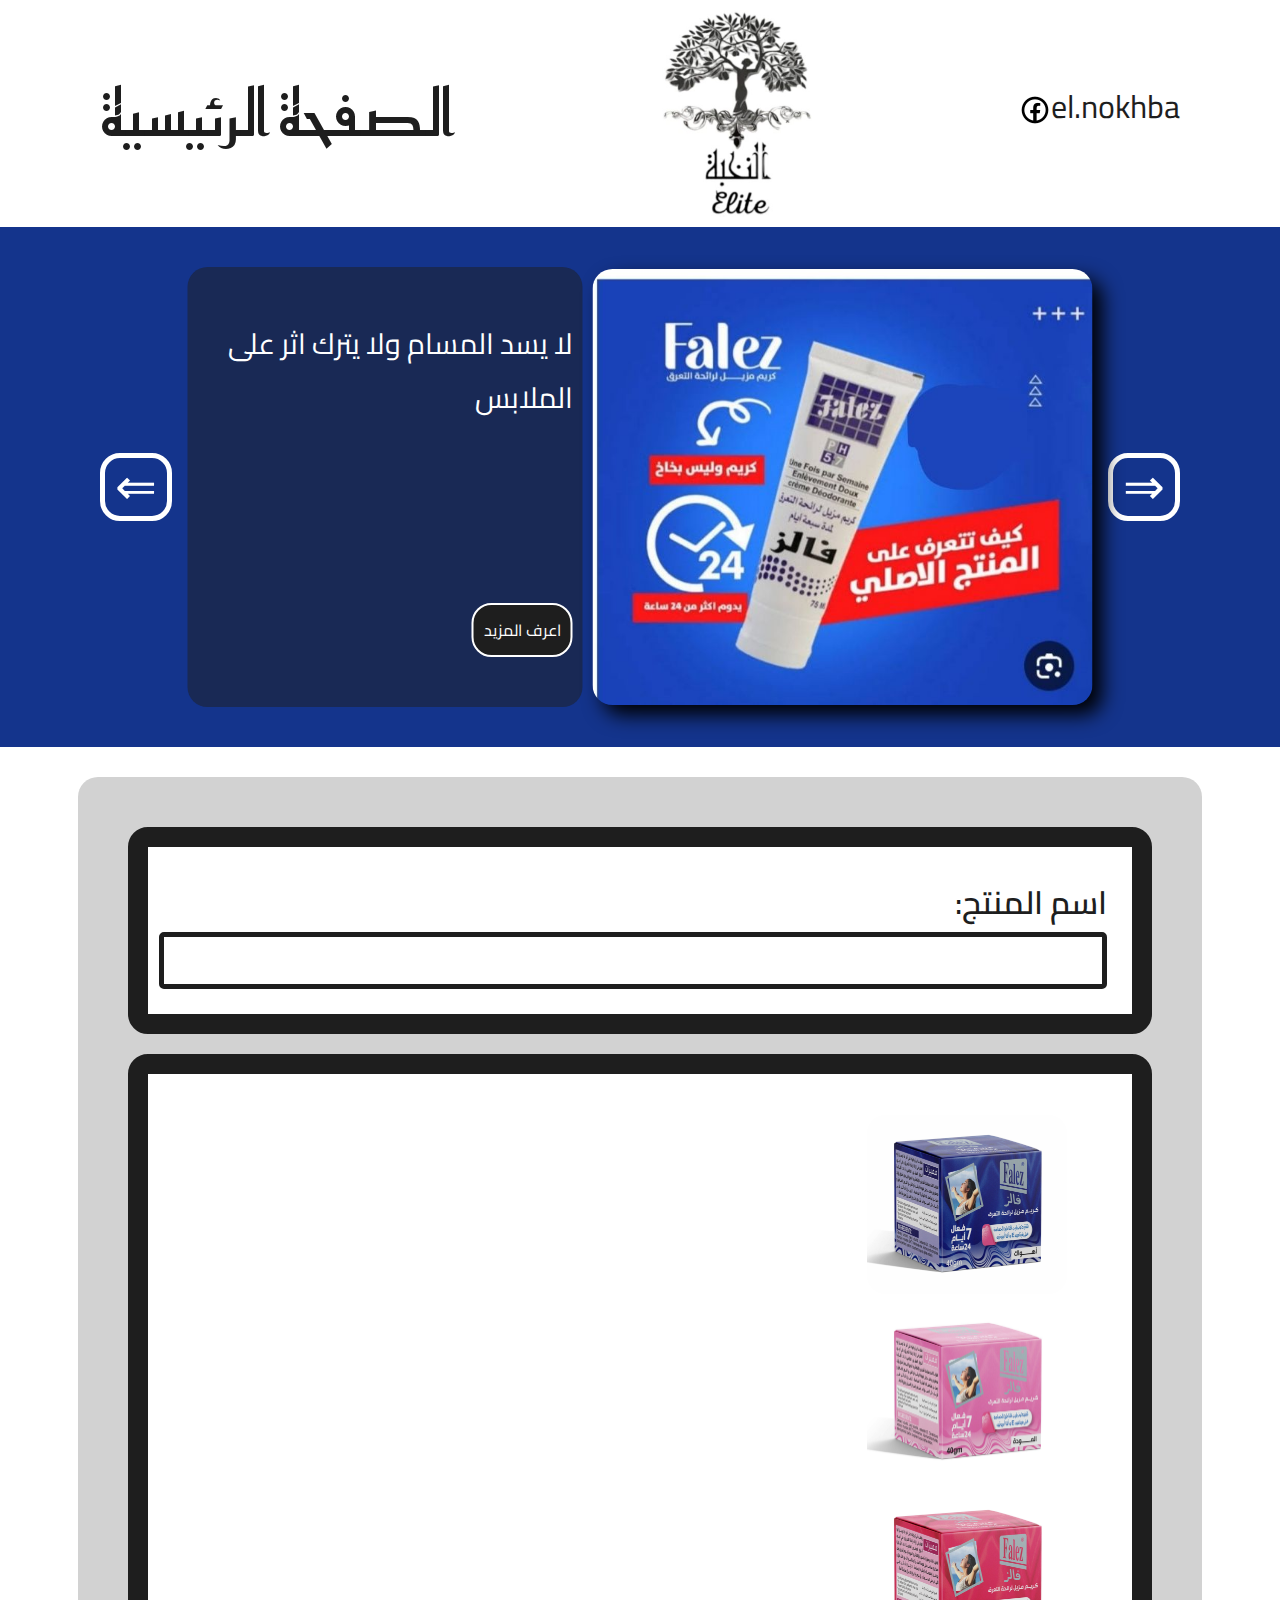
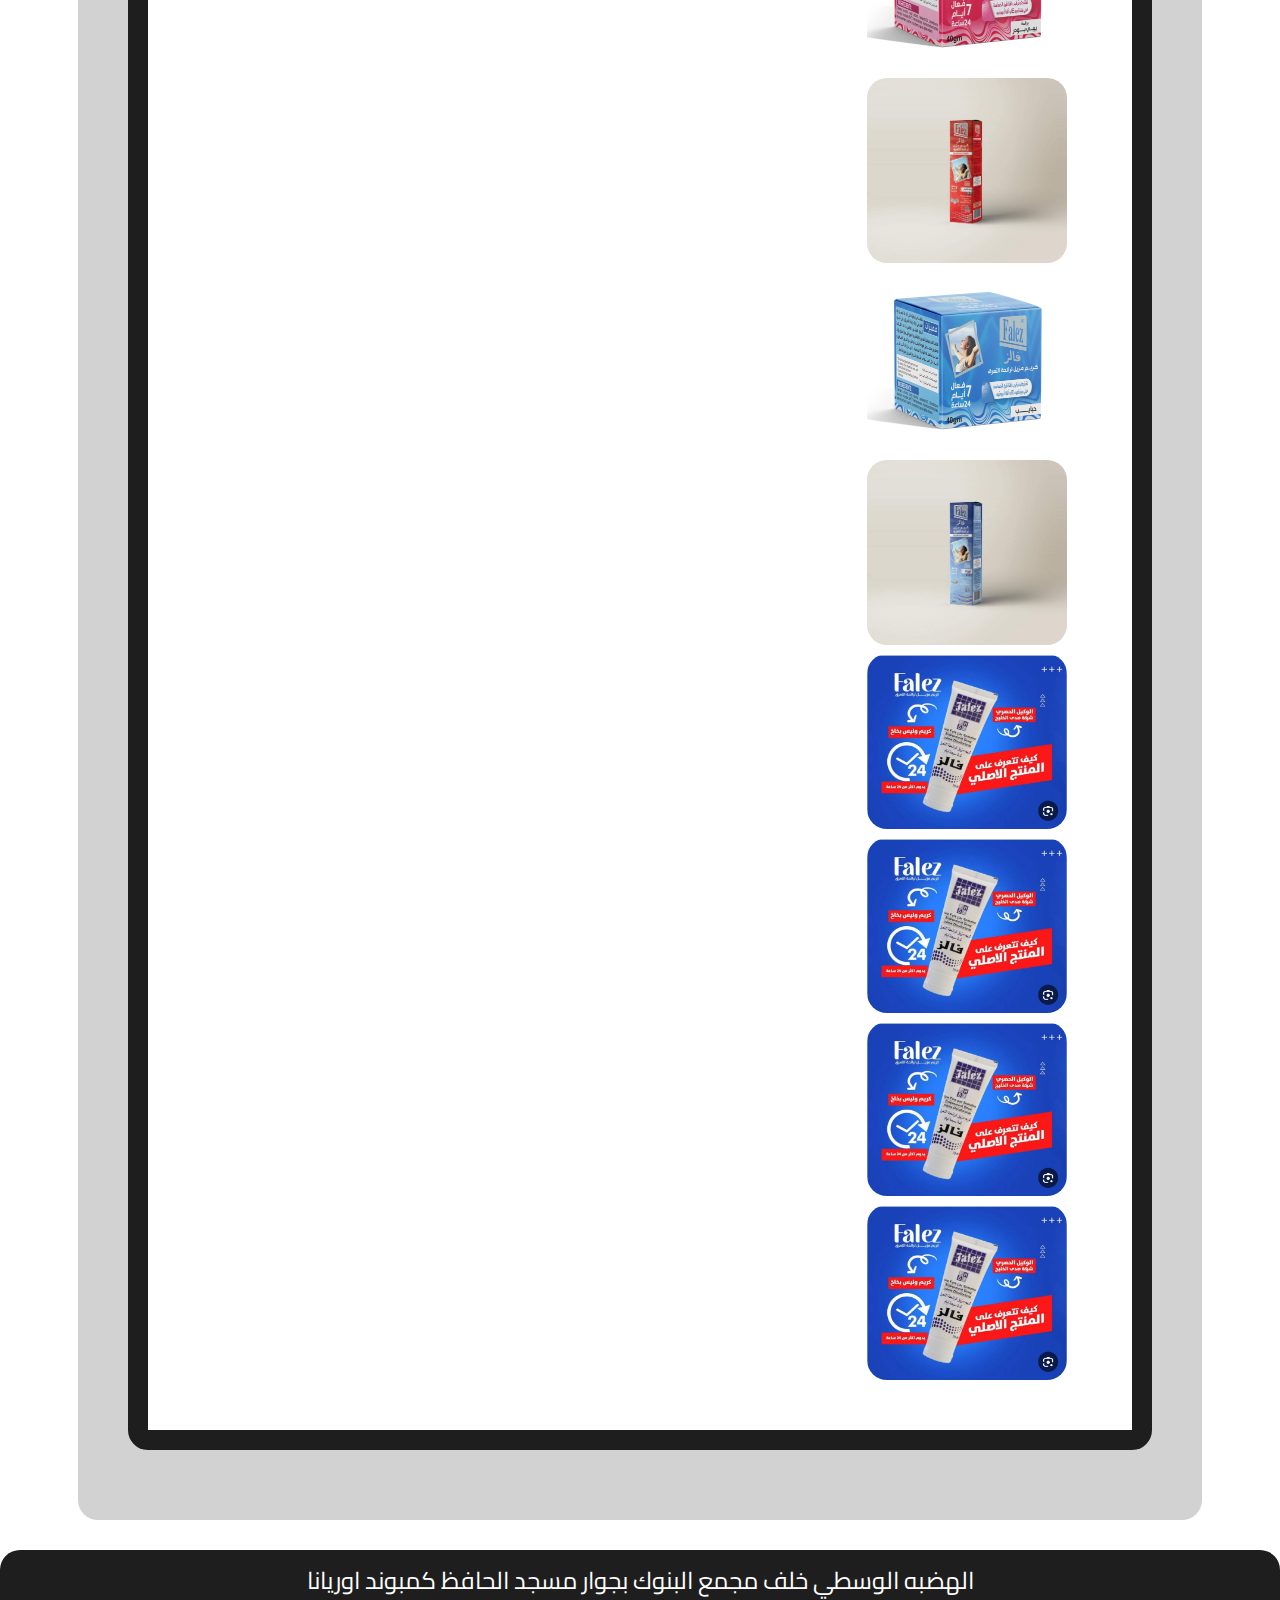
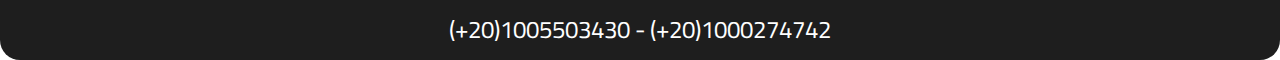
==== Al-nokhba/index.html @ 1390fabb "added nav bar" ====
<!DOCTYPE html>
<html lang="ar" dir="rtl">
<head>
    <script src="script.js" async></script>
    <meta charset="UTF-8">
    <meta name="viewport" content="width=device-width, initial-scale=1.0">
    <link rel="stylesheet" href="styles.css">
    <title>النخبة</title>
        <div class="title">
            <nav>
                <a href="https://www.facebook.com/ell.nokhba/" target="_blank"><div>el.nokhba</div><img src="icons8-facebook-32.png"></a>
                <a></a>
                <a></a>
            </nav>
            <img src="logohd.jpg" alt="logo" class="logo">
            <h1>الصفحة الرئيسية</h1>
        </div>
        <div class="carousel no-radius">
            <div class="overlay no-radius"></div>
            <button data-carousel-button="prev">⇒</button>
            <ul class="carousel-images">
                <li data-active data-color="#1941B0">
                    
                    <img src="images\ads\Untitled design.jpg" alt="كريم مزيل لرائحة العرق" >
                    <div class="img-text">
                        <p>لا يسد المسام ولا يترك اثر على الملابس</p>
                        <a href="#" target="">اعرف المزيد</a>
                    </div>
                </li>
                <li data-color="#B5342E"> 
                    
                    <img src="images/ads/bc5b07d6-b7c9-4664-be47-7928400546d2.jpg" alt="كريم مزيل لرائحة العرق">
                    <div class="img-text">
                        <p>متوفر بأربع ألوان من أجود العطور العالمية عالية الثبات تدوم أكثر من 48 ساعة</p>
                        <a href="#" target="">اعرف المزيد</a>
                    </div>
                </li>
                <li data-color="#28ACFF">
                    
                    <img src="images/ads/a730d360-d6d9-41cf-a212-95a55d7f2463.jpg" alt="كريم مزيل لرائحة العرق">
                    <div class="img-text">
                        <p>كريم مزيل لرائحة العرق أهواك من فالز</p>
                        <a href="#" target="">اعرف المزيد</a>
                    </div>
                </li>
                <li data-color="#516738">
                    
                    <img src="images/ads/0946790b-805a-4510-bd33-682b5359b609.jpg" alt="كريم مزيل لرائحة العرق">
                    <div class="img-text">
                        <p>يحتوي على فيتامين E ومادة Alpha arbutin لتفتيح المناطق الحساسة خالي من الألومنيوم</p>
                        <a href="#" target="">اعرف المزيد</a>
                    </div>
                </li>
                <li data-color="#BFC0C4">
                    
                    <img src="images/ads/90f2513d-b5b4-4e4b-99c9-ece9924fe2aa.jpg" alt="كريم مزيل لرائحة العرق">
                    <div class="img-text">
                        <p>مستخلص من الأعشاب الطبيعية يحتوي على مخدر موضعي قوي لا يسبب أي ألم لا يسبب الحساسية يمنع نمو الشعر لفترة طويلة سهل الاستخدام</p>
                        <a href="#" target="">اعرف المزيد</a>
                    </div>
                </li>
                <li data-color="#B9E4ED">
                    
                    <img src="images/ads/22ba9b6c-1d57-47d8-8fda-6a9750a95987.jpg" alt="كريم مزيل لرائحة العرق">
                    <div class="img-text">
                        <p></p>
                        <a href="#" target="">اعرف المزيد</a>
                    </div>
                </li>
            </ul>
            <button data-carousel-button="next">⇐</button>
        </div>
    </header>


    <main>
        <div class="product-list">
            <div class="product-search">
                <label for="product-search">اسم المنتج: </label>
                <input type="text" id="product-search">
            </div>
            <div class="products">
                <ul>
                    <li>
                        <img src="images\images\1d6fac7e-9d2f-49a5-a896-05df2ee0e050.jfif" alt="فالز مزيل عرق اهواك">
                    </li>
                    <li>
                        <img src="images\images\57dd3c00-896b-4e75-8361-72cd083eb394.jfif" alt="فالز مزيل عرق اهواك">
                    </li>
                    <li>
                        <img src="images\images\89f73243-185f-4745-831d-26a167de9f90.jfif" alt="فالز مزيل عرق اهواك">
                    </li>
                    <li>
                        <img src="images\images\95f78940-6438-4fb5-b10d-22bf02aa5de5.jfif" alt="فالز مزيل عرق اهواك">
                    </li>
                    <li>
                        <img src="images\images\b548fe90-c2f8-401d-99cb-720822031176.jfif" alt="فالز مزيل عرق اهواك">
                    </li>
                    <li>
                        <img src="images\images\c54f9d52-62b0-469a-b16a-82ed2395dfee.jfif" alt="فالز مزيل عرق اهواك">
                    </li>
                    <li>
                        <img src="images/ads/e79a6ccd-1243-4717-83a1-f64e7f9e0c98.jpg" alt="فالز مزيل عرق اهواك">
                    </li>
                    <li>
                        <img src="images/ads/e79a6ccd-1243-4717-83a1-f64e7f9e0c98.jpg" alt="فالز مزيل عرق اهواك">
                    </li>
                    <li>
                        <img src="images/ads/e79a6ccd-1243-4717-83a1-f64e7f9e0c98.jpg" alt="فالز مزيل عرق اهواك">
                    </li>
                    <li>
                        <img src="images/ads/e79a6ccd-1243-4717-83a1-f64e7f9e0c98.jpg" alt="فالز مزيل عرق اهواك">
                    </li>
                </ul>
            </div>
        </div>
    </main>


    <footer>
        <p>الهضبه الوسطي خلف مجمع البنوك بجوار مسجد الحافظ كمبوند اوريانا</p>
        <p dir="ltr">(+20)1005503430 - (+20)1000274742</p>
    </footer>

    
</body>
</html>
---- Al-nokhba/styles.css ----
@import url('https://fonts.googleapis.com/css2?family=Reem+Kufi:wght@400..700&display=swap');
@import url('https://fonts.googleapis.com/css2?family=Cairo:wght@200..1000&family=Reem+Kufi:wght@400..700&display=swap');


* {
    transition: all 0.3s;
    border-radius: 20px;
}
*:not(.carousel > button) {
    
    font-family: "Cairo", sans-serif;
    font-optical-sizing: auto;
    font-weight: 400;
    font-style: normal;
    font-variation-settings:
      "slnt" 0;
}

.no-radius {
    border-radius: 0%;
}

body {
    background-color: white;
    color: rgb(30, 30, 30);
    margin: 0;
    display: flex;
    flex-direction: column;
    min-height: 100vh;
}

a {
    text-decoration: none;
    color: inherit;
}

nav a div{
    display: inline;
    font-size: 2rem;
    text-decoration: none;
    position: relative;
    bottom: 0.5rem;
}
h1 {
    font-size: 4rem;
    margin: 0;
    font-family: "Reem Kufi", sans-serif !important;
    font-optical-sizing: auto;
    font-weight: 400;
    font-style: normal;
}

.logo {
    width: 150px;
}
.title {
    background-color: white;
}
.title, .carousel, .carousel li {
    align-items: center;
    display: flex;
    justify-content: space-between;
    padding: 10px 100px;
}
.carousel {
    background: #1941B0;
    height: 500px;
}
.overlay {
    position: absolute;
    background-color: black;
    opacity: 20%;
    height: 520px;
    margin: 0 -100px;
    width: 100%;
}
.carousel > button {
    font-size: 50px;
    padding: 0 10px;
    background: none;
    border: solid white 5px;
    color: white;
    z-index: 50;
}
.carousel > button:hover {
    background-color: white;
    color: rgb(30, 30, 30);
    border-color: transparent;
}
.carousel > button:active {
    
    background-color: transparent;
    color: white;
}
ul {
    list-style-type: none;
}
.carousel li {
    position: absolute;
    bottom: 50%;
    transform: translate(-50%, 50%);
    left: 50%;
    opacity: 0%; 
}
.img-text {
    position: relative;
    width: 375px;
    height: 400px;
    background-color: rgba(30, 30, 30, 50%);
    margin-right: 10px;
    z-index: 50;  
    color: white;
    padding: 20px 10px;
}
.img-text p {
    font-size: 1.8rem;
}
.img-text a {
    position: absolute;
    color: white;
    text-decoration: none;
    border: 2px solid white;
    background-color: rgb(30, 30, 30);
    padding: 10px;
    bottom: 50px;
    right: 10px;
}
.carousel img {
    max-width: 500px;
    filter: drop-shadow(10px 10px 10px black);
}
.carousel li[data-active]{
    opacity: 100%; 
    z-index: 99;
}
.carousel:hover img {
    filter: drop-shadow(20px 20px black);
}
.carousel:hover .overlay {
    opacity: 50%;
}
.carousel:hover .img-text {
    background-color: rgba(30, 30, 30, 80%);
}
.carousel-images { 
    position: relative;
}

.product-list {
    margin: 30px auto;
    padding: 50px;
    width: 80%;
    background-color: rgba(30, 30, 30, 20%);
}
.product-search, .products {
    margin-bottom: 20px;
    background-color: white;
    border: 20px solid rgb(30, 30, 30);
    padding: 25px;
}
.product-list label[for="product-search"], #product-search {
    font-size: 2rem;
    font-weight: 600;
    width: 100%;
}
.product-list #product-search {
    font-size: 1.5rem;
    background-color: white;
    border: 5px solid rgb(30, 30, 30);
    color: rgb(30, 30, 30);
    border-radius: 5px;
}
.products {
    display: flex;
    flex-direction: column;
    flex-wrap: wrap;
}
.products img {
    display: inline;
    width: 200px;
}

footer {
    background-color: rgb(30, 30, 30);
    color: white;
    text-align: center;
    padding: 0.25rem;
    margin-top: auto;
    justify-self: end;
}
footer p {
    font-size: 1.5rem;
    font-weight: 200;
    margin: 0.25rem;
}
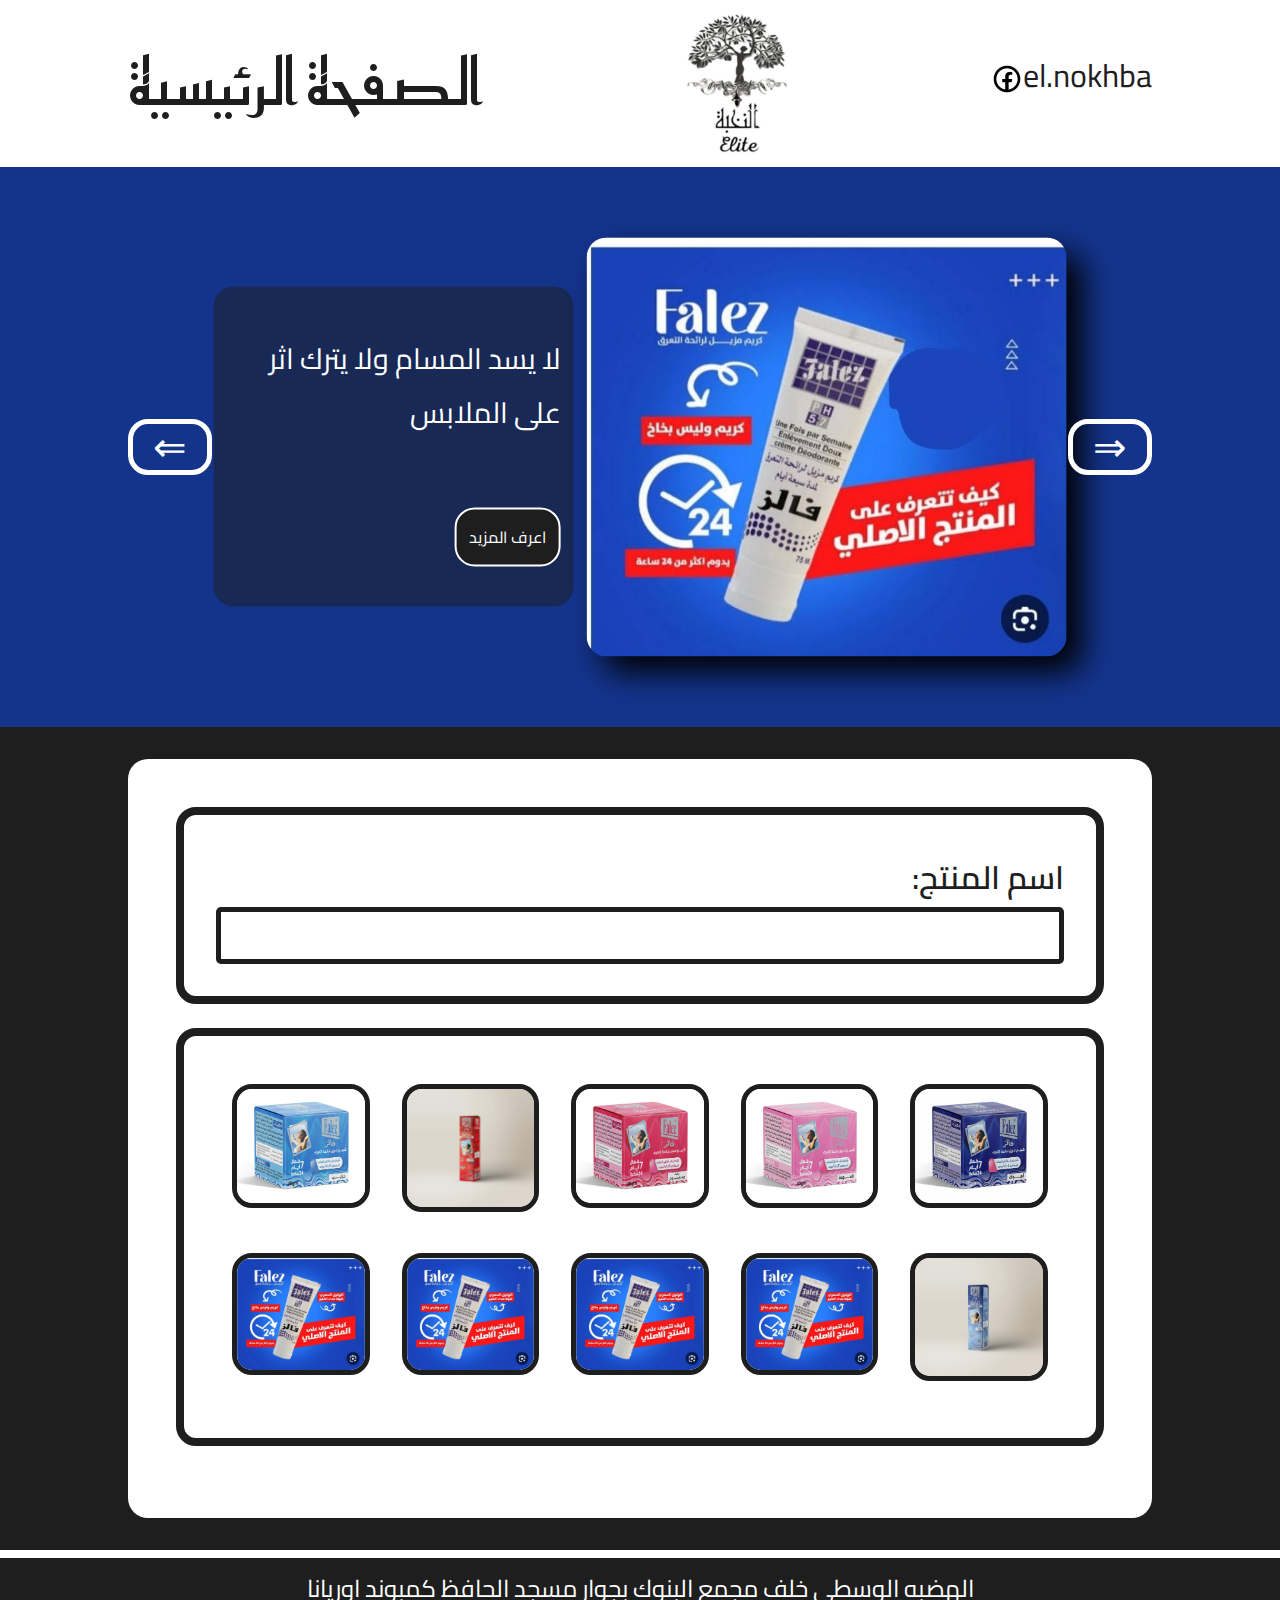
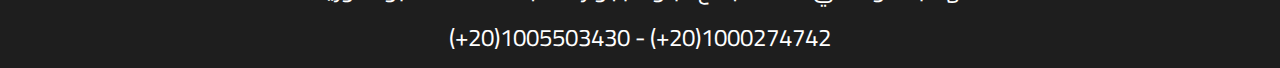
==== commit 227a9f39: "changed measuring units of all elements" ====
--- a/Al-nokhba/index.html
+++ b/Al-nokhba/index.html
@@ -6,7 +6,12 @@
     <meta name="viewport" content="width=device-width, initial-scale=1.0">
     <link rel="stylesheet" href="styles.css">
     <title>النخبة</title>
-        <div class="title">
+</head>
+<body>
+
+
+    <header class="no-radius">
+        <div class="title no-radius">
             <nav>
                 <a href="https://www.facebook.com/ell.nokhba/" target="_blank"><div>el.nokhba</div><img src="icons8-facebook-32.png"></a>
                 <a></a>
@@ -73,14 +78,13 @@
     </header>
 
 
-    <main>
+    <main class="no-radius">
         <div class="product-list">
             <div class="product-search">
                 <label for="product-search">اسم المنتج: </label>
                 <input type="text" id="product-search">
             </div>
-            <div class="products">
-                <ul>
+            <ul class="products">
                     <li>
                         <img src="images\images\1d6fac7e-9d2f-49a5-a896-05df2ee0e050.jfif" alt="فالز مزيل عرق اهواك">
                     </li>
@@ -111,13 +115,12 @@
                     <li>
                         <img src="images/ads/e79a6ccd-1243-4717-83a1-f64e7f9e0c98.jpg" alt="فالز مزيل عرق اهواك">
                     </li>
-                </ul>
-            </div>
+            </ul>
         </div>
     </main>
 
 
-    <footer>
+    <footer class="no-radius">
         <p>الهضبه الوسطي خلف مجمع البنوك بجوار مسجد الحافظ كمبوند اوريانا</p>
         <p dir="ltr">(+20)1005503430 - (+20)1000274742</p>
     </footer>
--- a/Al-nokhba/styles.css
+++ b/Al-nokhba/styles.css
@@ -6,6 +6,7 @@
 * {
     transition: all 0.3s;
     border-radius: 20px;
+    box-sizing: border-box;
 }
 *:not(.carousel > button) {
     
@@ -22,11 +23,10 @@
 }
 
 body {
-    background-color: white;
+    background-color: rgb(30, 30, 30);
     color: rgb(30, 30, 30);
     margin: 0;
-    display: flex;
-    flex-direction: column;
+    position: relative;
     min-height: 100vh;
 }
 
@@ -52,7 +52,7 @@
 }
 
 .logo {
-    width: 150px;
+    width: 10%;
 }
 .title {
     background-color: white;
@@ -61,27 +61,27 @@
     align-items: center;
     display: flex;
     justify-content: space-between;
-    padding: 10px 100px;
+    padding: 0.8em 8em;
 }
 .carousel {
     background: #1941B0;
-    height: 500px;
+    min-height: 35em;
 }
 .overlay {
     position: absolute;
     background-color: black;
     opacity: 20%;
-    height: 520px;
-    margin: 0 -100px;
+    min-height: 35em;
+    margin: 0 -8em;
     width: 100%;
 }
 .carousel > button {
-    font-size: 50px;
-    padding: 0 10px;
+    font-size: 2.5rem;
+    padding: 0 0.5em;
     background: none;
     border: solid white 5px;
     color: white;
-    z-index: 50;
+    z-index: 550;
 }
 .carousel > button:hover {
     background-color: white;
@@ -105,13 +105,13 @@
 }
 .img-text {
     position: relative;
-    width: 375px;
-    height: 400px;
+    min-width: 40ch;
+    min-height: 20em;
     background-color: rgba(30, 30, 30, 50%);
-    margin-right: 10px;
+    margin-right: 0.8rem;
     z-index: 50;  
     color: white;
-    padding: 20px 10px;
+    padding: 1em 0.8em 4.5em;
 }
 .img-text p {
     font-size: 1.8rem;
@@ -122,20 +122,20 @@
     text-decoration: none;
     border: 2px solid white;
     background-color: rgb(30, 30, 30);
-    padding: 10px;
-    bottom: 50px;
-    right: 10px;
+    padding: 0.8em;
+    bottom: 2.5em;
+    right: 0.8em;
 }
 .carousel img {
-    max-width: 500px;
-    filter: drop-shadow(10px 10px 10px black);
+    width: 30em;
+    filter: drop-shadow(1em 1em 1em black);
 }
 .carousel li[data-active]{
     opacity: 100%; 
     z-index: 99;
 }
 .carousel:hover img {
-    filter: drop-shadow(20px 20px black);
+    filter: drop-shadow(1.5em 1.5em black);
 }
 .carousel:hover .overlay {
     opacity: 50%;
@@ -147,17 +147,21 @@
     position: relative;
 }
 
+main {
+    background-color: rgb(30, 30, 30);
+    border-bottom: .5em solid white;
+}
 .product-list {
-    margin: 30px auto;
-    padding: 50px;
+    margin: 2em auto;
+    padding: 3em;
     width: 80%;
-    background-color: rgba(30, 30, 30, 20%);
+    background-color: white;
 }
 .product-search, .products {
-    margin-bottom: 20px;
-    background-color: white;
-    border: 20px solid rgb(30, 30, 30);
-    padding: 25px;
+    margin-bottom: 1.5em;
+    background-color: white;
+    border: .5em solid rgb(30, 30, 30);
+    padding: 2em;
 }
 .product-list label[for="product-search"], #product-search {
     font-size: 2rem;
@@ -173,12 +177,18 @@
 }
 .products {
     display: flex;
-    flex-direction: column;
+    flex-direction: row;
+    justify-content: space-around;
     flex-wrap: wrap;
 }
+.products li {
+    display: inline;
+    width: 20%;
+    padding: 1em;
+}
 .products img {
-    display: inline;
-    width: 200px;
+    width: 100%;
+    border: 5px solid rgb(30, 30, 30);
 }
 
 footer {
@@ -187,7 +197,6 @@
     text-align: center;
     padding: 0.25rem;
     margin-top: auto;
-    justify-self: end;
 }
 footer p {
     font-size: 1.5rem;
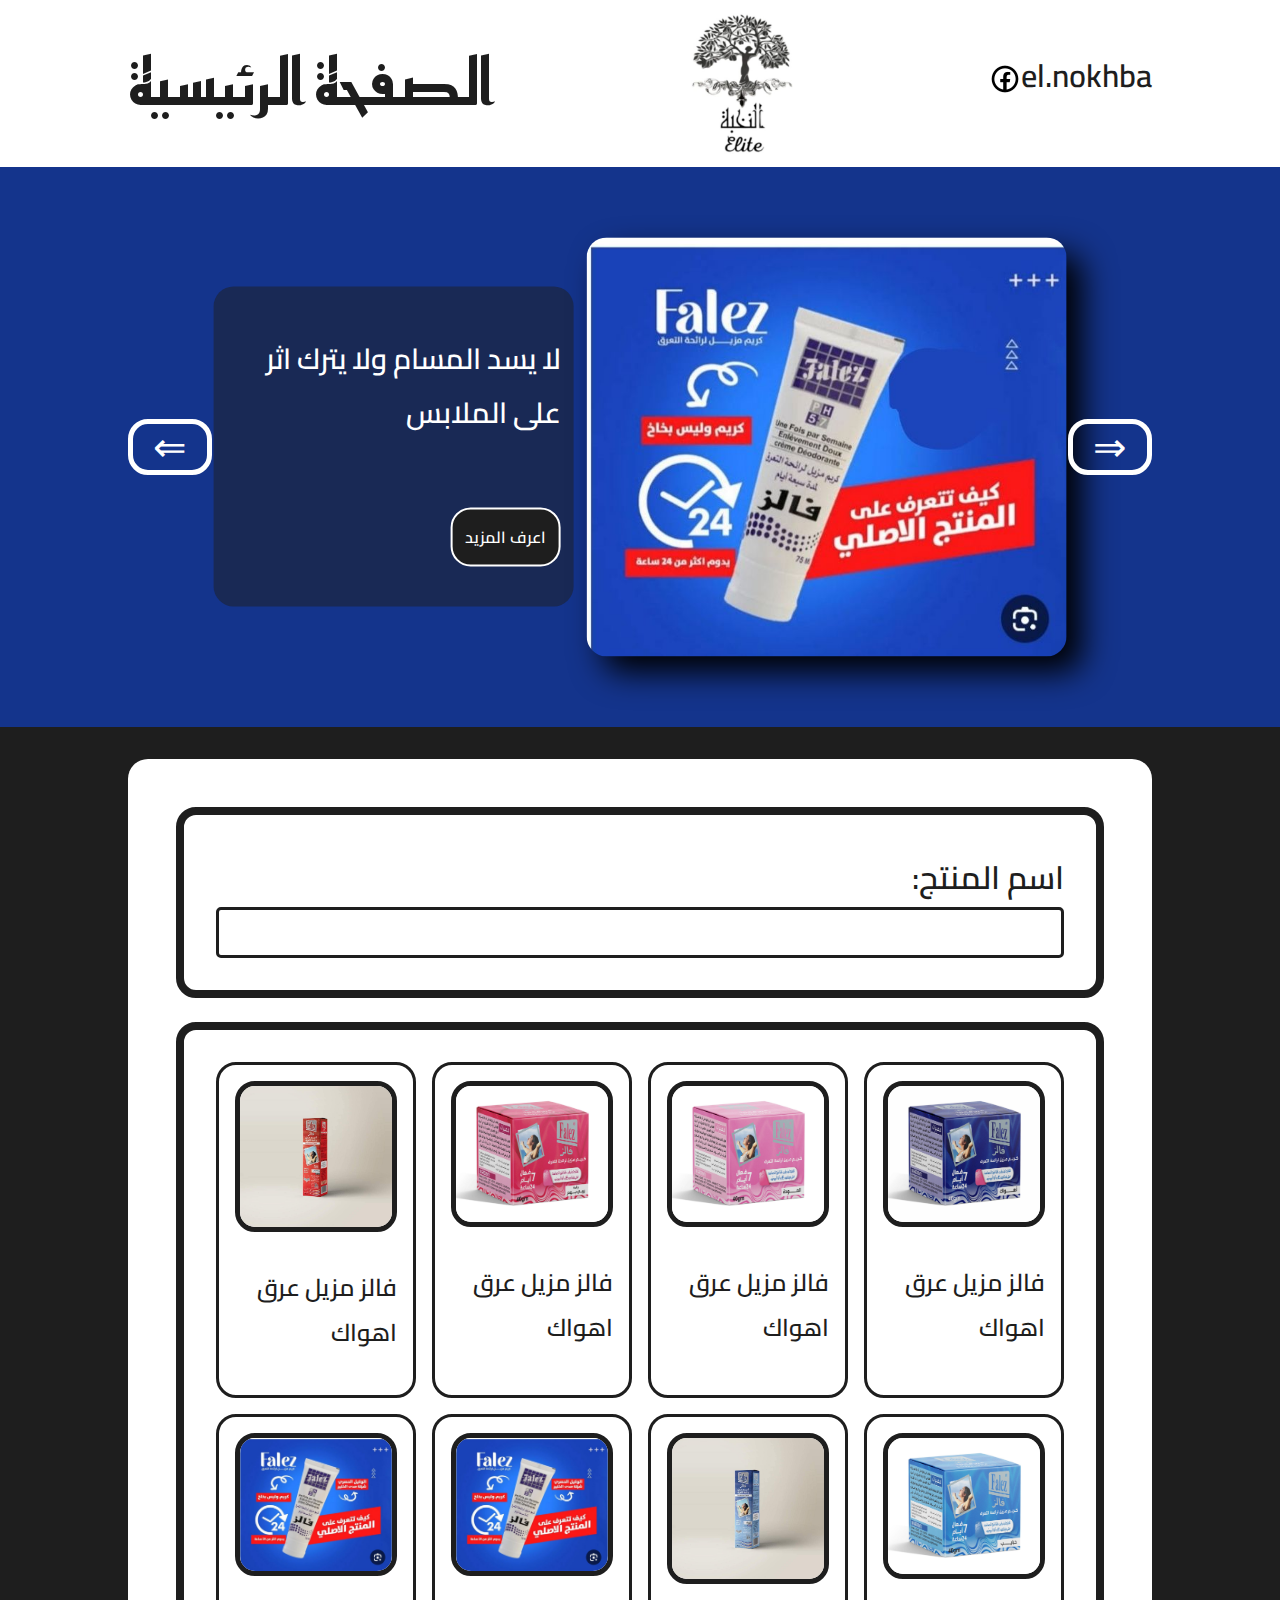
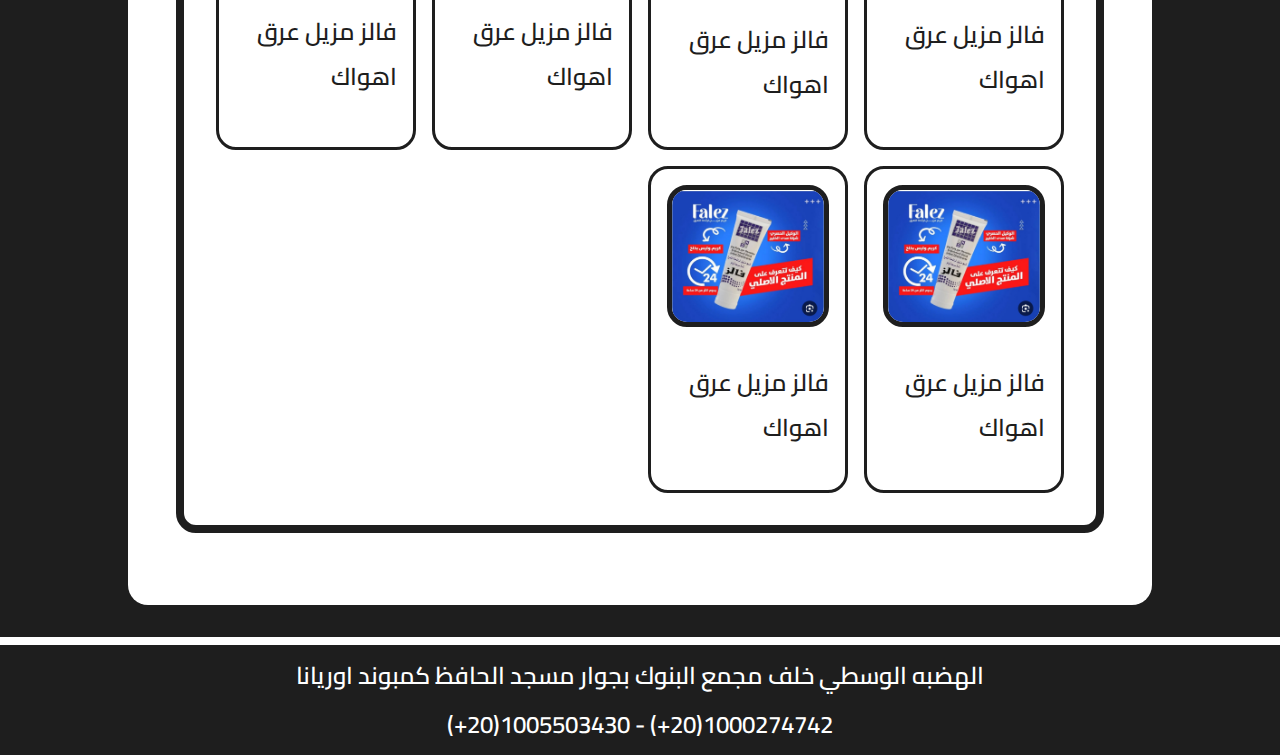
==== commit 22dd0139: "polished products list" ====
--- a/Al-nokhba/index.html
+++ b/Al-nokhba/index.html
@@ -87,33 +87,43 @@
             <ul class="products">
                     <li>
                         <img src="images\images\1d6fac7e-9d2f-49a5-a896-05df2ee0e050.jfif" alt="فالز مزيل عرق اهواك">
+                        <p>فالز مزيل عرق اهواك</p>
                     </li>
                     <li>
                         <img src="images\images\57dd3c00-896b-4e75-8361-72cd083eb394.jfif" alt="فالز مزيل عرق اهواك">
+                        <p>فالز مزيل عرق اهواك</p>
                     </li>
                     <li>
                         <img src="images\images\89f73243-185f-4745-831d-26a167de9f90.jfif" alt="فالز مزيل عرق اهواك">
+                        <p>فالز مزيل عرق اهواك</p>
                     </li>
                     <li>
                         <img src="images\images\95f78940-6438-4fb5-b10d-22bf02aa5de5.jfif" alt="فالز مزيل عرق اهواك">
+                        <p>فالز مزيل عرق اهواك</p>
                     </li>
                     <li>
                         <img src="images\images\b548fe90-c2f8-401d-99cb-720822031176.jfif" alt="فالز مزيل عرق اهواك">
+                        <p>فالز مزيل عرق اهواك</p>
                     </li>
                     <li>
                         <img src="images\images\c54f9d52-62b0-469a-b16a-82ed2395dfee.jfif" alt="فالز مزيل عرق اهواك">
+                        <p>فالز مزيل عرق اهواك</p>
                     </li>
                     <li>
                         <img src="images/ads/e79a6ccd-1243-4717-83a1-f64e7f9e0c98.jpg" alt="فالز مزيل عرق اهواك">
+                        <p>فالز مزيل عرق اهواك</p>
                     </li>
                     <li>
                         <img src="images/ads/e79a6ccd-1243-4717-83a1-f64e7f9e0c98.jpg" alt="فالز مزيل عرق اهواك">
+                        <p>فالز مزيل عرق اهواك</p>
                     </li>
                     <li>
                         <img src="images/ads/e79a6ccd-1243-4717-83a1-f64e7f9e0c98.jpg" alt="فالز مزيل عرق اهواك">
+                        <p>فالز مزيل عرق اهواك</p>
                     </li>
                     <li>
                         <img src="images/ads/e79a6ccd-1243-4717-83a1-f64e7f9e0c98.jpg" alt="فالز مزيل عرق اهواك">
+                        <p>فالز مزيل عرق اهواك</p>
                     </li>
             </ul>
         </div>
--- a/Al-nokhba/styles.css
+++ b/Al-nokhba/styles.css
@@ -12,7 +12,7 @@
     
     font-family: "Cairo", sans-serif;
     font-optical-sizing: auto;
-    font-weight: 400;
+    font-weight: 600;
     font-style: normal;
     font-variation-settings:
       "slnt" 0;
@@ -170,25 +170,34 @@
 }
 .product-list #product-search {
     font-size: 1.5rem;
-    background-color: white;
-    border: 5px solid rgb(30, 30, 30);
+    padding: 0 1rem;
+    background-color: white;
+    border: 3px solid rgb(30, 30, 30);
     color: rgb(30, 30, 30);
     border-radius: 5px;
 }
 .products {
-    display: flex;
-    flex-direction: row;
-    justify-content: space-around;
-    flex-wrap: wrap;
+    display: grid;
+    grid-template-columns: repeat(auto-fit, minmax(12em, 1fr));
+    gap: 1em;
 }
 .products li {
     display: inline;
-    width: 20%;
+    border: 3px solid rgb(30, 30, 30);
     padding: 1em;
+    flex-shrink: 1;
+}
+.products li:hover {
+    background-color: rgb(30, 30, 30);
+    color: white;
 }
 .products img {
     width: 100%;
     border: 5px solid rgb(30, 30, 30);
+    position: relative;
+}
+.products p {
+    font-size: 1.5rem;
 }
 
 footer {
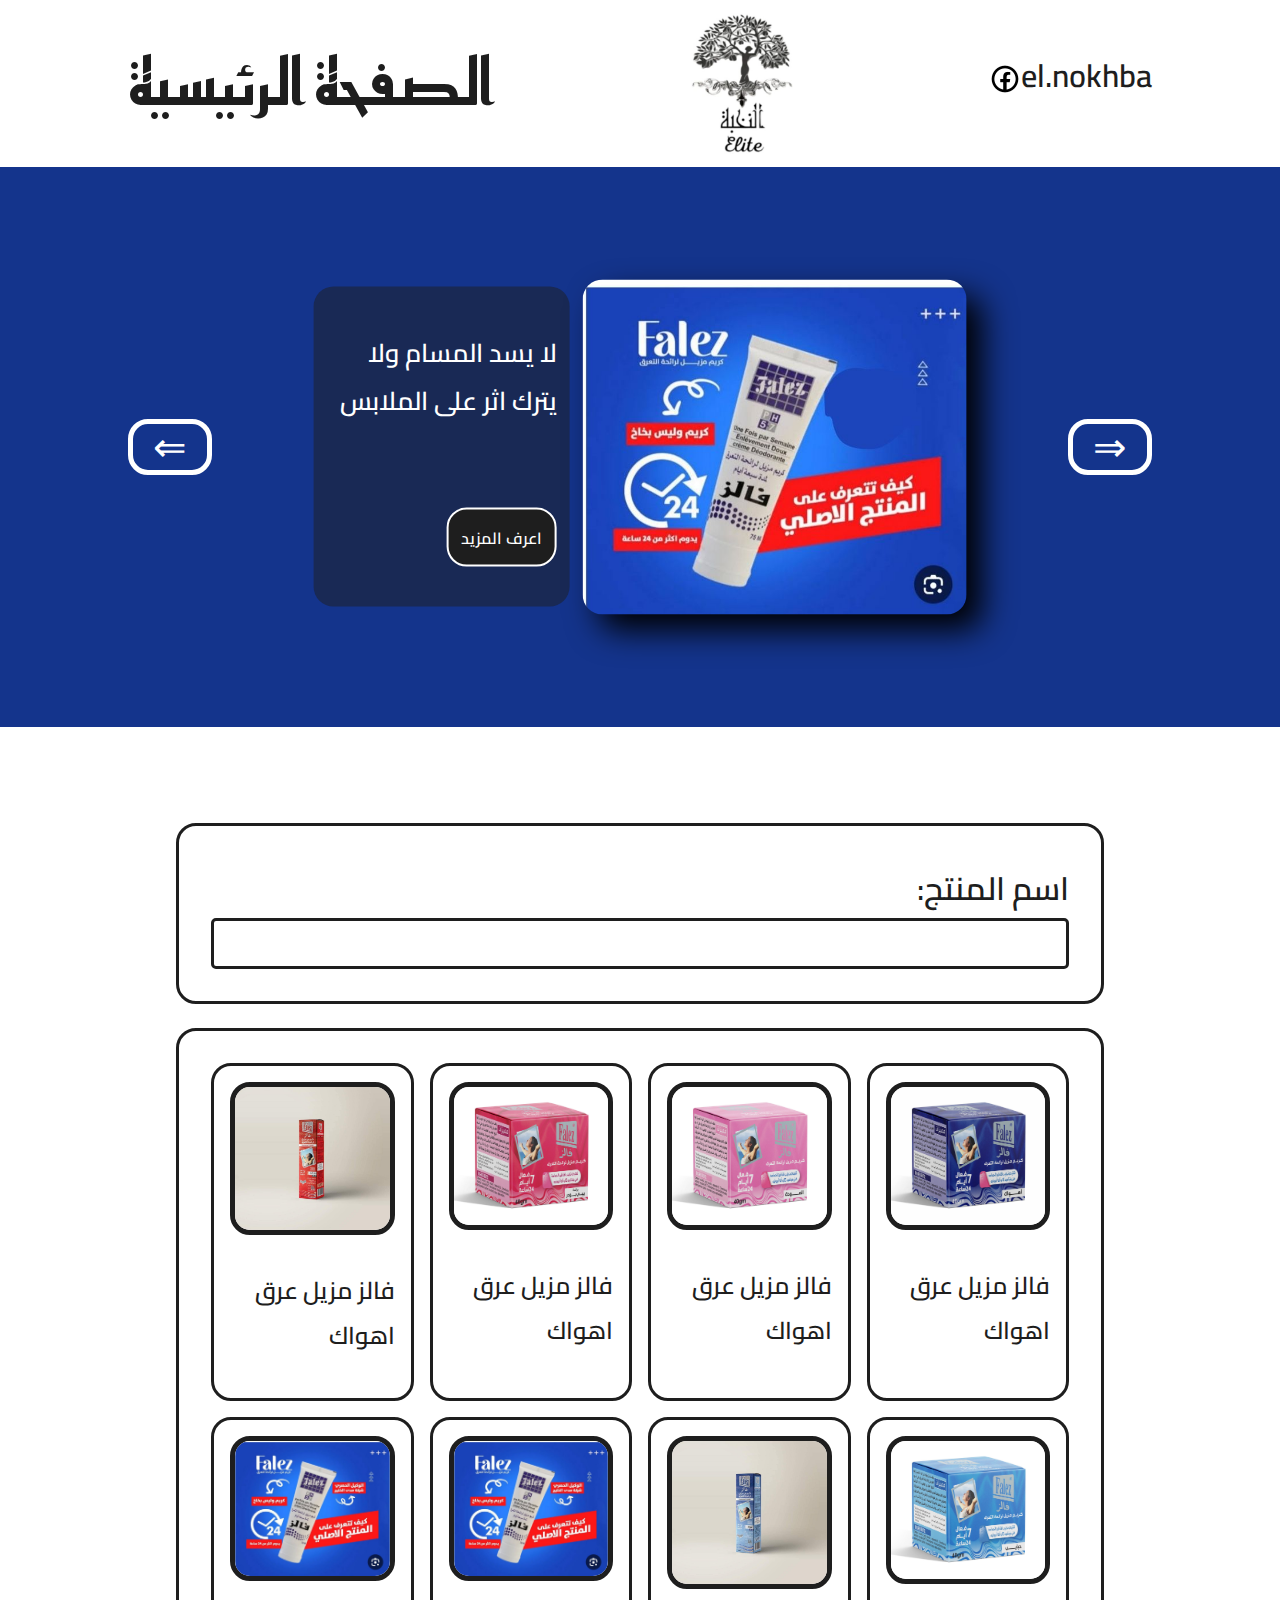
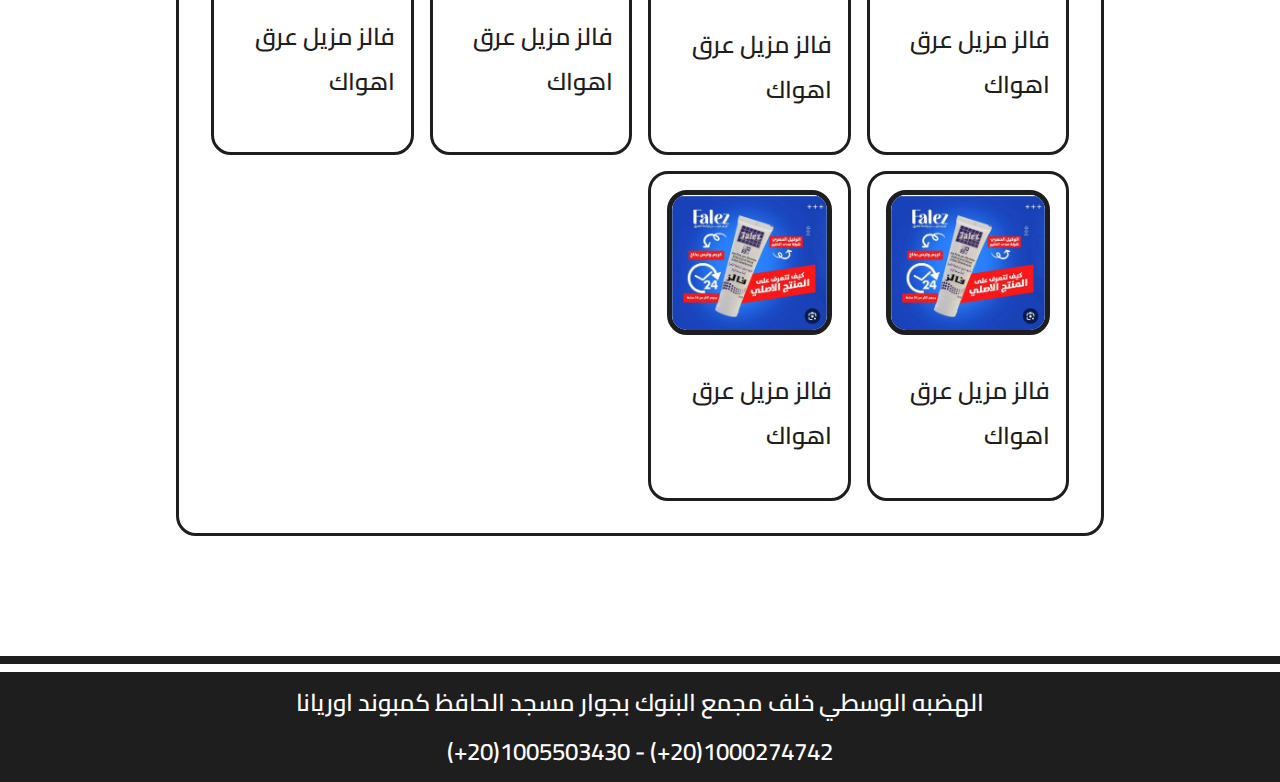
==== commit 3076bd91: "changed some colors" ====
--- a/Al-nokhba/index.html
+++ b/Al-nokhba/index.html
@@ -86,44 +86,63 @@
             </div>
             <ul class="products">
                     <li>
+                        <a href="#">
                         <img src="images\images\1d6fac7e-9d2f-49a5-a896-05df2ee0e050.jfif" alt="فالز مزيل عرق اهواك">
                         <p>فالز مزيل عرق اهواك</p>
+                        </a>
+                    <li>
+                        <a href="#">
+                        <img src="images\images\57dd3c00-896b-4e75-8361-72cd083eb394.jfif" alt="فالز مزيل عرق اهواك">
+                        <p>فالز مزيل عرق اهواك</p>
+                        </a>
                     </li>
                     <li>
-                        <img src="images\images\57dd3c00-896b-4e75-8361-72cd083eb394.jfif" alt="فالز مزيل عرق اهواك">
+                        <a href="#">
+                        <img src="images\images\89f73243-185f-4745-831d-26a167de9f90.jfif" alt="فالز مزيل عرق اهواك">
                         <p>فالز مزيل عرق اهواك</p>
+                        </a>
                     </li>
                     <li>
-                        <img src="images\images\89f73243-185f-4745-831d-26a167de9f90.jfif" alt="فالز مزيل عرق اهواك">
+                        <a href="#">
+                        <img src="images\images\95f78940-6438-4fb5-b10d-22bf02aa5de5.jfif" alt="فالز مزيل عرق اهواك">
                         <p>فالز مزيل عرق اهواك</p>
+                        </a>
                     </li>
                     <li>
-                        <img src="images\images\95f78940-6438-4fb5-b10d-22bf02aa5de5.jfif" alt="فالز مزيل عرق اهواك">
+                        <a href="#">
+                        <img src="images\images\b548fe90-c2f8-401d-99cb-720822031176.jfif" alt="فالز مزيل عرق اهواك">
                         <p>فالز مزيل عرق اهواك</p>
+                        </a>
                     </li>
                     <li>
-                        <img src="images\images\b548fe90-c2f8-401d-99cb-720822031176.jfif" alt="فالز مزيل عرق اهواك">
+                        <a href="#">
+                        <img src="images\images\c54f9d52-62b0-469a-b16a-82ed2395dfee.jfif" alt="فالز مزيل عرق اهواك">
                         <p>فالز مزيل عرق اهواك</p>
+                        </a>
                     </li>
                     <li>
-                        <img src="images\images\c54f9d52-62b0-469a-b16a-82ed2395dfee.jfif" alt="فالز مزيل عرق اهواك">
+                        <a href="#">
+                        <img src="images/ads/e79a6ccd-1243-4717-83a1-f64e7f9e0c98.jpg" alt="فالز مزيل عرق اهواك">
                         <p>فالز مزيل عرق اهواك</p>
+                        </a>
                     </li>
                     <li>
+                        <a href="#">
                         <img src="images/ads/e79a6ccd-1243-4717-83a1-f64e7f9e0c98.jpg" alt="فالز مزيل عرق اهواك">
                         <p>فالز مزيل عرق اهواك</p>
+                        </a>
                     </li>
                     <li>
+                        <a href="#">
                         <img src="images/ads/e79a6ccd-1243-4717-83a1-f64e7f9e0c98.jpg" alt="فالز مزيل عرق اهواك">
                         <p>فالز مزيل عرق اهواك</p>
+                        </a>
                     </li>
                     <li>
+                        <a href="#">
                         <img src="images/ads/e79a6ccd-1243-4717-83a1-f64e7f9e0c98.jpg" alt="فالز مزيل عرق اهواك">
                         <p>فالز مزيل عرق اهواك</p>
-                    </li>
-                    <li>
-                        <img src="images/ads/e79a6ccd-1243-4717-83a1-f64e7f9e0c98.jpg" alt="فالز مزيل عرق اهواك">
-                        <p>فالز مزيل عرق اهواك</p>
+                        </a>
                     </li>
             </ul>
         </div>
--- a/Al-nokhba/styles.css
+++ b/Al-nokhba/styles.css
@@ -23,7 +23,7 @@
 }
 
 body {
-    background-color: rgb(30, 30, 30);
+    background-color: white;
     color: rgb(30, 30, 30);
     margin: 0;
     position: relative;
@@ -105,7 +105,7 @@
 }
 .img-text {
     position: relative;
-    min-width: 40ch;
+    width: min(40ch, 20vw);
     min-height: 20em;
     background-color: rgba(30, 30, 30, 50%);
     margin-right: 0.8rem;
@@ -114,7 +114,7 @@
     padding: 1em 0.8em 4.5em;
 }
 .img-text p {
-    font-size: 1.8rem;
+    font-size: min(1.8rem, 2vw);
 }
 .img-text a {
     position: absolute;
@@ -127,7 +127,7 @@
     right: 0.8em;
 }
 .carousel img {
-    width: 30em;
+    width: min(30em, 30vw);
     filter: drop-shadow(1em 1em 1em black);
 }
 .carousel li[data-active]{
@@ -148,19 +148,18 @@
 }
 
 main {
-    background-color: rgb(30, 30, 30);
-    border-bottom: .5em solid white;
+    background-color: white;
+    border-bottom: .5em solid rgb(30, 30, 30);
 }
 .product-list {
-    margin: 2em auto;
+    margin: 3em auto;
     padding: 3em;
     width: 80%;
-    background-color: white;
 }
 .product-search, .products {
     margin-bottom: 1.5em;
     background-color: white;
-    border: .5em solid rgb(30, 30, 30);
+    border: 3px solid rgb(30, 30, 30);
     padding: 2em;
 }
 .product-list label[for="product-search"], #product-search {
@@ -181,15 +180,20 @@
     grid-template-columns: repeat(auto-fit, minmax(12em, 1fr));
     gap: 1em;
 }
+.products a {
+    width: 100%;
+    height: max-content;
+}
 .products li {
     display: inline;
     border: 3px solid rgb(30, 30, 30);
     padding: 1em;
+    background-color: rgba(30, 30, 30, 0%);
     flex-shrink: 1;
 }
 .products li:hover {
-    background-color: rgb(30, 30, 30);
-    color: white;
+    background-color: rgba(30, 30, 30, 20%);
+    color: black;
 }
 .products img {
     width: 100%;
@@ -201,6 +205,7 @@
 }
 
 footer {
+    border-top: .5em solid white;
     background-color: rgb(30, 30, 30);
     color: white;
     text-align: center;
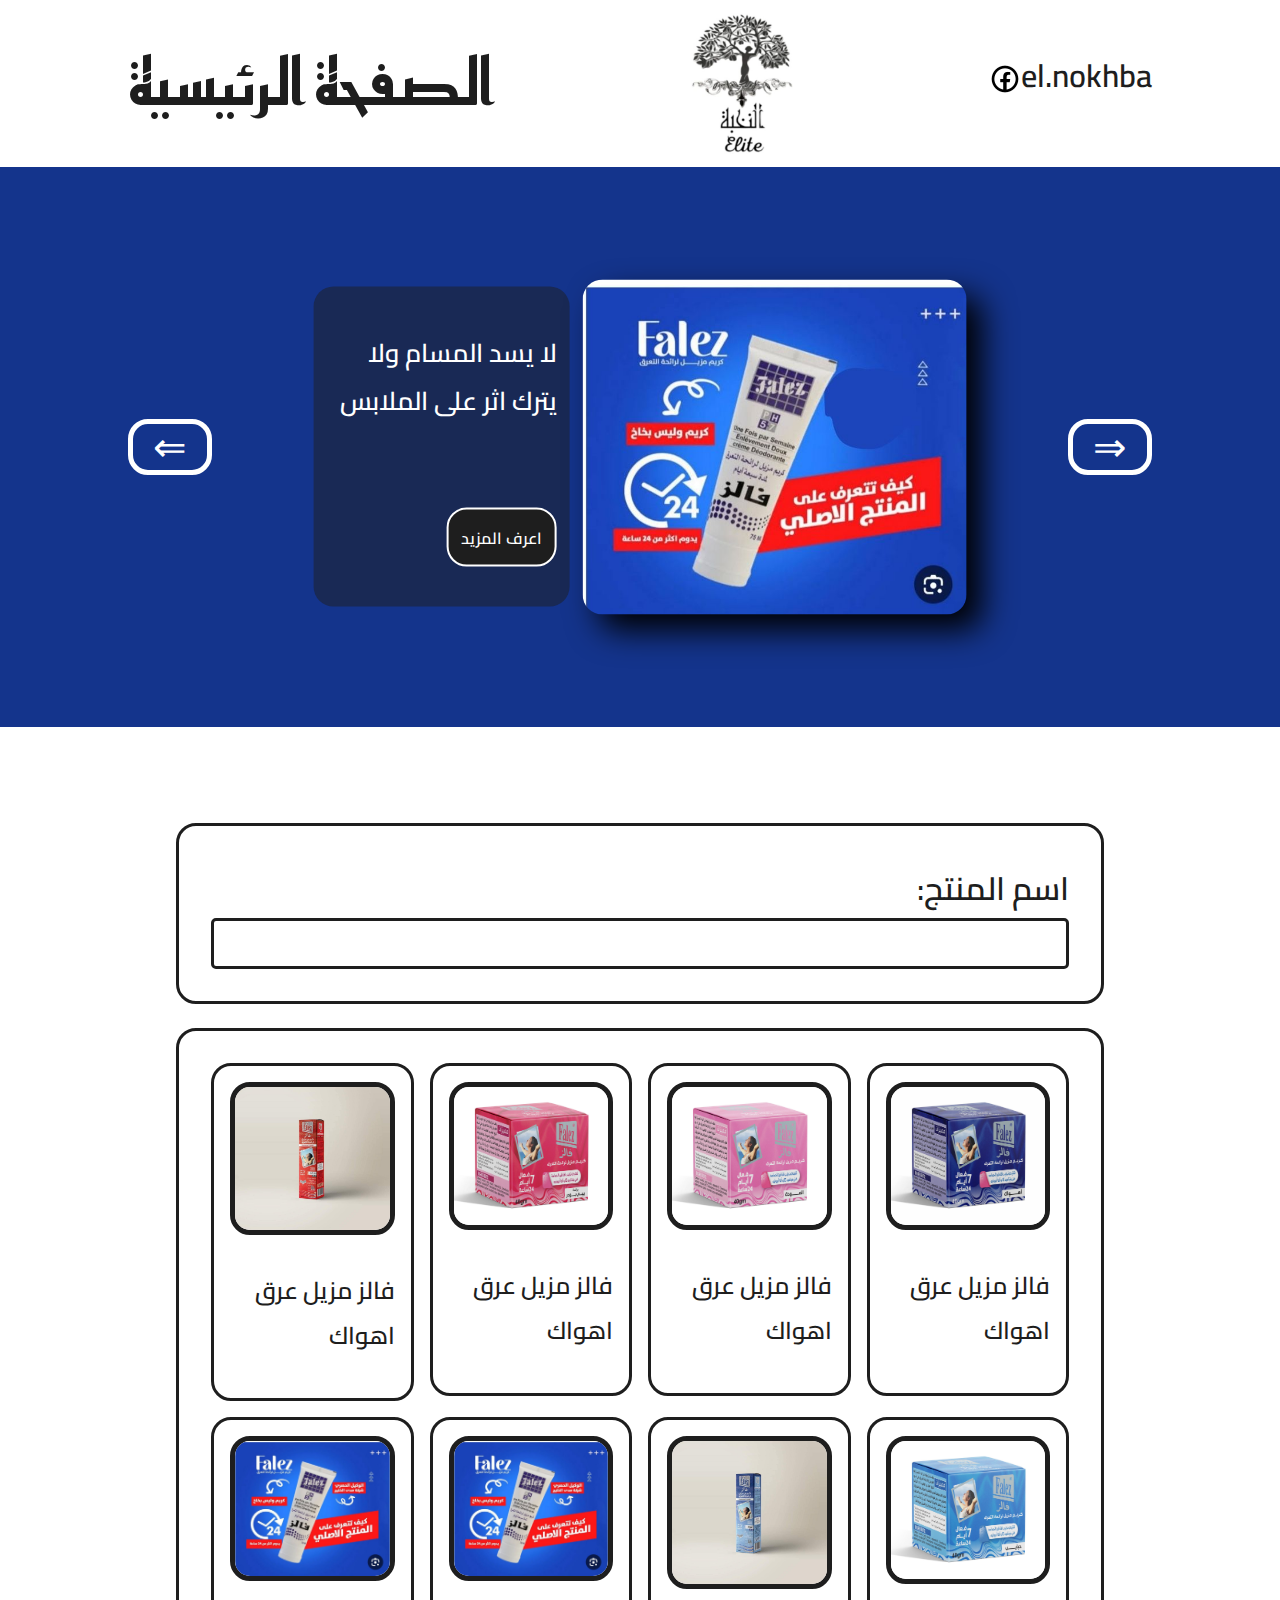
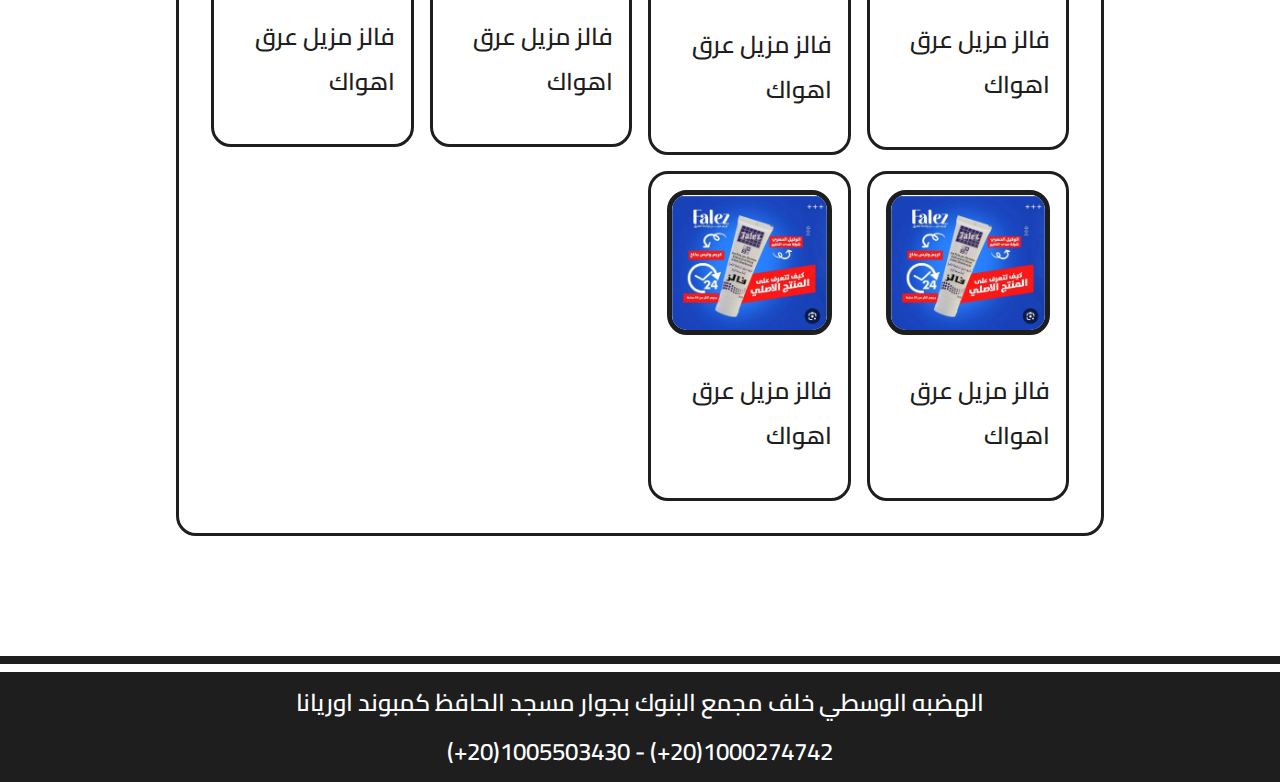
==== commit ef2af316: "added search feature" ====
--- a/Al-nokhba/index.html
+++ b/Al-nokhba/index.html
@@ -82,68 +82,88 @@
         <div class="product-list">
             <div class="product-search">
                 <label for="product-search">اسم المنتج: </label>
-                <input type="text" id="product-search">
+                <input type="text" id="product-search" onkeyup="productSearch()">
             </div>
-            <ul class="products">
+            <ul class="products" id="products">
+                    <a href="#">
                     <li>
-                        <a href="#">
+                        
                         <img src="images\images\1d6fac7e-9d2f-49a5-a896-05df2ee0e050.jfif" alt="فالز مزيل عرق اهواك">
                         <p>فالز مزيل عرق اهواك</p>
-                        </a>
+                    </li>
+                     
+                    <a href="#">
                     <li>
-                        <a href="#">
+                        
                         <img src="images\images\57dd3c00-896b-4e75-8361-72cd083eb394.jfif" alt="فالز مزيل عرق اهواك">
                         <p>فالز مزيل عرق اهواك</p>
-                        </a>
+                        
                     </li>
+                    </a>
+                    <a href="#">
                     <li>
-                        <a href="#">
+                        
                         <img src="images\images\89f73243-185f-4745-831d-26a167de9f90.jfif" alt="فالز مزيل عرق اهواك">
                         <p>فالز مزيل عرق اهواك</p>
-                        </a>
+                        
                     </li>
+                    </a>
+                    <a href="#">
                     <li>
-                        <a href="#">
+                        
                         <img src="images\images\95f78940-6438-4fb5-b10d-22bf02aa5de5.jfif" alt="فالز مزيل عرق اهواك">
                         <p>فالز مزيل عرق اهواك</p>
-                        </a>
+                        
                     </li>
+                    </a>
+                    <a href="#">
                     <li>
-                        <a href="#">
+                        
                         <img src="images\images\b548fe90-c2f8-401d-99cb-720822031176.jfif" alt="فالز مزيل عرق اهواك">
                         <p>فالز مزيل عرق اهواك</p>
-                        </a>
+                        
                     </li>
+                    </a>
+                    <a href="#">
                     <li>
-                        <a href="#">
+                        
                         <img src="images\images\c54f9d52-62b0-469a-b16a-82ed2395dfee.jfif" alt="فالز مزيل عرق اهواك">
                         <p>فالز مزيل عرق اهواك</p>
-                        </a>
+                        
                     </li>
+                    </a>
+                    <a href="#">
                     <li>
-                        <a href="#">
+                        
                         <img src="images/ads/e79a6ccd-1243-4717-83a1-f64e7f9e0c98.jpg" alt="فالز مزيل عرق اهواك">
                         <p>فالز مزيل عرق اهواك</p>
-                        </a>
+                        
                     </li>
+                    </a>
+                    <a href="#">
                     <li>
-                        <a href="#">
+                        
                         <img src="images/ads/e79a6ccd-1243-4717-83a1-f64e7f9e0c98.jpg" alt="فالز مزيل عرق اهواك">
                         <p>فالز مزيل عرق اهواك</p>
-                        </a>
+                        
                     </li>
+                    </a>
+                    <a href="#">
                     <li>
-                        <a href="#">
+                        
                         <img src="images/ads/e79a6ccd-1243-4717-83a1-f64e7f9e0c98.jpg" alt="فالز مزيل عرق اهواك">
                         <p>فالز مزيل عرق اهواك</p>
-                        </a>
+                        
                     </li>
+                    </a>
+                    <a href="#">
                     <li>
-                        <a href="#">
+                        
                         <img src="images/ads/e79a6ccd-1243-4717-83a1-f64e7f9e0c98.jpg" alt="فالز مزيل عرق اهواك">
                         <p>فالز مزيل عرق اهواك</p>
-                        </a>
+                        
                     </li>
+                    </a>
             </ul>
         </div>
     </main>
--- a/Al-nokhba/styles.css
+++ b/Al-nokhba/styles.css
@@ -181,15 +181,12 @@
     gap: 1em;
 }
 .products a {
-    width: 100%;
-    height: max-content;
+    display: inline;
 }
 .products li {
-    display: inline;
     border: 3px solid rgb(30, 30, 30);
     padding: 1em;
     background-color: rgba(30, 30, 30, 0%);
-    flex-shrink: 1;
 }
 .products li:hover {
     background-color: rgba(30, 30, 30, 20%);
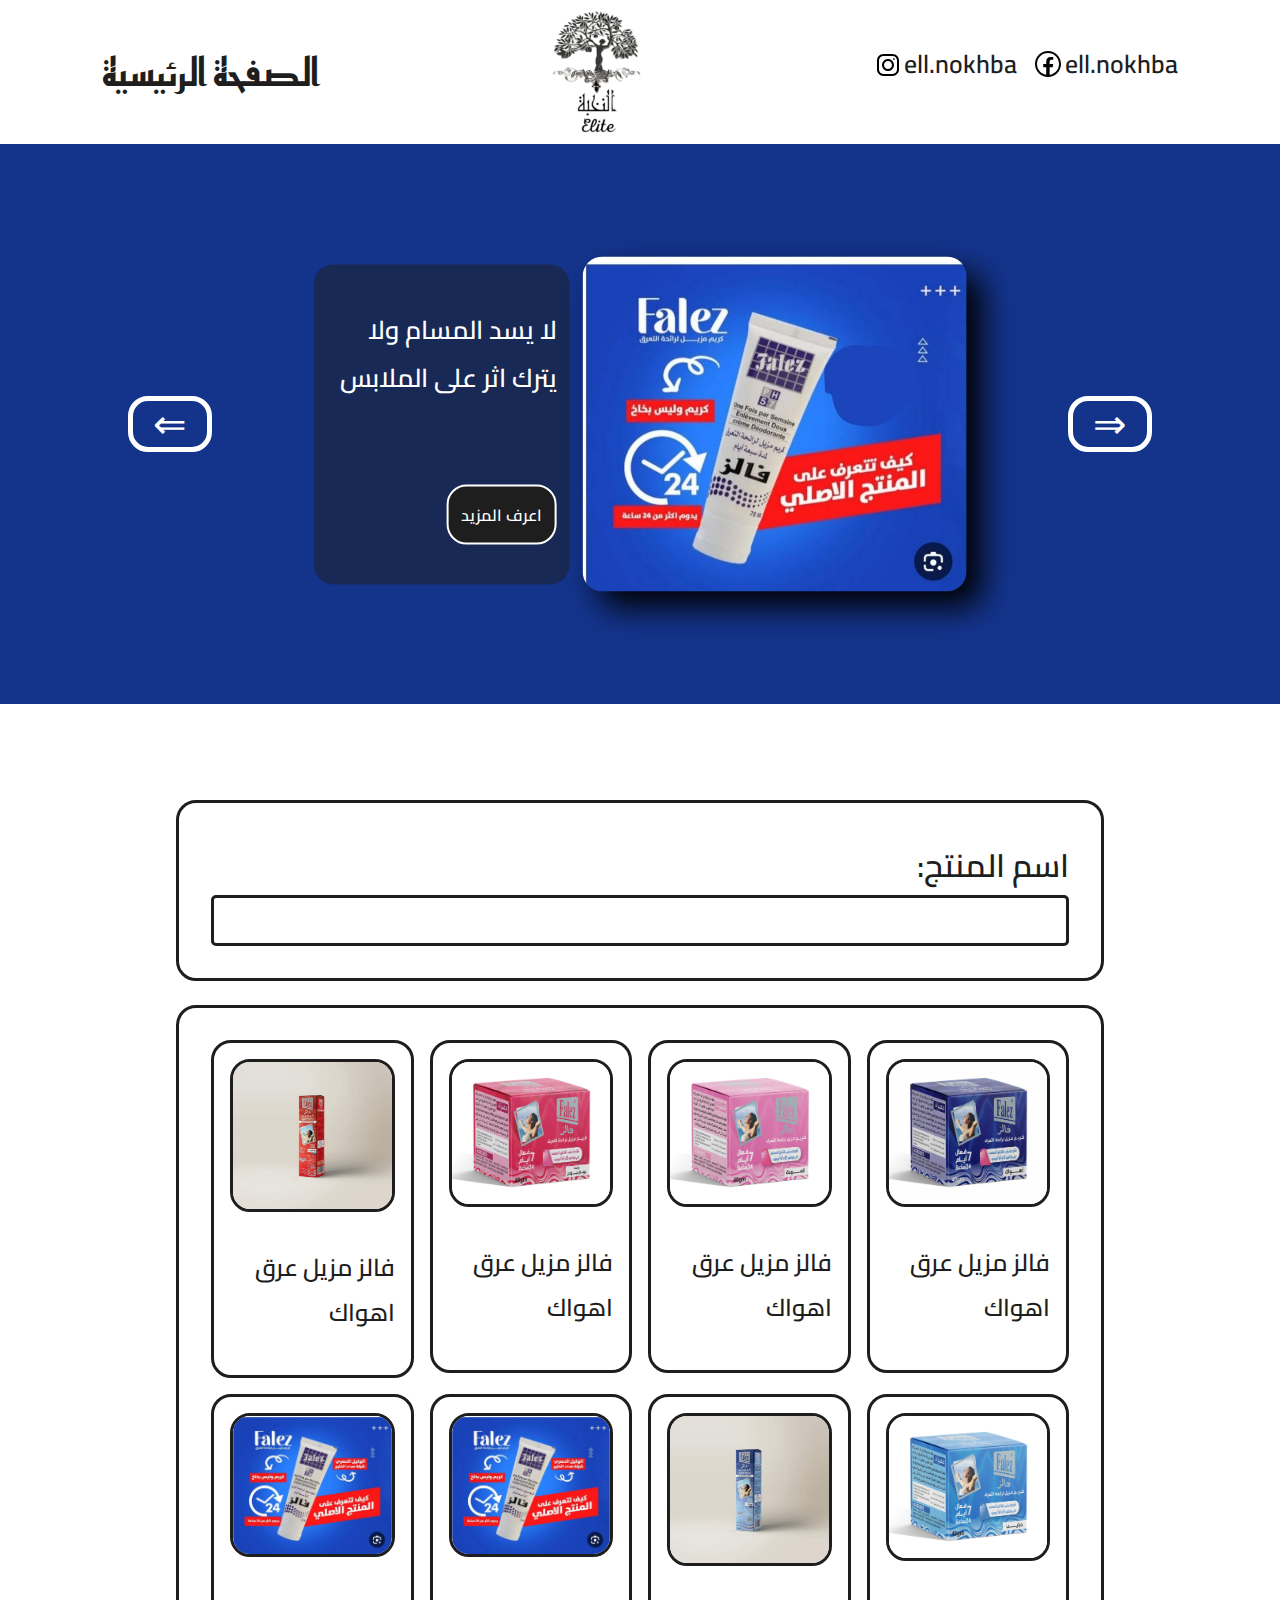
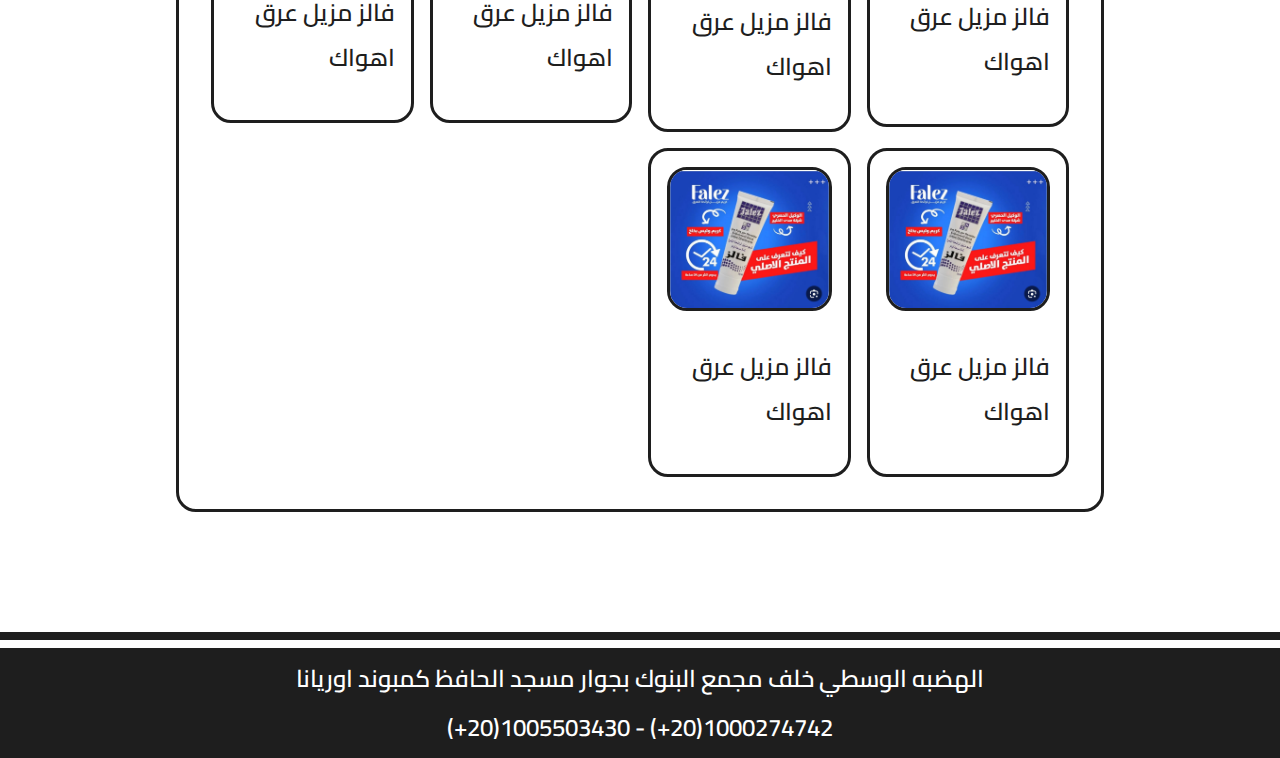
==== commit 4de5aa67: "changed small random things" ====
--- a/Al-nokhba/index.html
+++ b/Al-nokhba/index.html
@@ -13,9 +13,8 @@
     <header class="no-radius">
         <div class="title no-radius">
             <nav>
-                <a href="https://www.facebook.com/ell.nokhba/" target="_blank"><div>el.nokhba</div><img src="icons8-facebook-32.png"></a>
-                <a></a>
-                <a></a>
+                <a href="https://www.facebook.com/ell.nokhba/" target="_blank"><div>ell.nokhba</div><img alt="facebookIcon" src="[data-uri]"/></a>
+                <a href="https://www.instagram.com/ell.nokhba/" target="_blank"><div>ell.nokhba</div><img alt="instagramIcon" src="[data-uri]"/></a>
             </nav>
             <img src="logohd.jpg" alt="logo" class="logo">
             <h1>الصفحة الرئيسية</h1>
--- a/Al-nokhba/styles.css
+++ b/Al-nokhba/styles.css
@@ -37,13 +37,16 @@
 
 nav a div{
     display: inline;
-    font-size: 2rem;
+    font-size: 2vw;
     text-decoration: none;
     position: relative;
     bottom: 0.5rem;
 }
+nav a:first-child{
+    margin-left: 1em;
+}
 h1 {
-    font-size: 4rem;
+    font-size: 3vw;
     margin: 0;
     font-family: "Reem Kufi", sans-serif !important;
     font-optical-sizing: auto;
@@ -52,10 +55,11 @@
 }
 
 .logo {
-    width: 10%;
+    width: 7vw;
 }
 .title {
     background-color: white;
+    font-size: 1vw;
 }
 .title, .carousel, .carousel li {
     align-items: center;
@@ -189,12 +193,14 @@
     background-color: rgba(30, 30, 30, 0%);
 }
 .products li:hover {
-    background-color: rgba(30, 30, 30, 20%);
-    color: black;
+    background-color: rgba(30, 30, 30, 17%);
+}
+.products li:hover p {
+    font-weight: 650;
 }
 .products img {
     width: 100%;
-    border: 5px solid rgb(30, 30, 30);
+    border: 3px solid rgb(30, 30, 30);
     position: relative;
 }
 .products p {
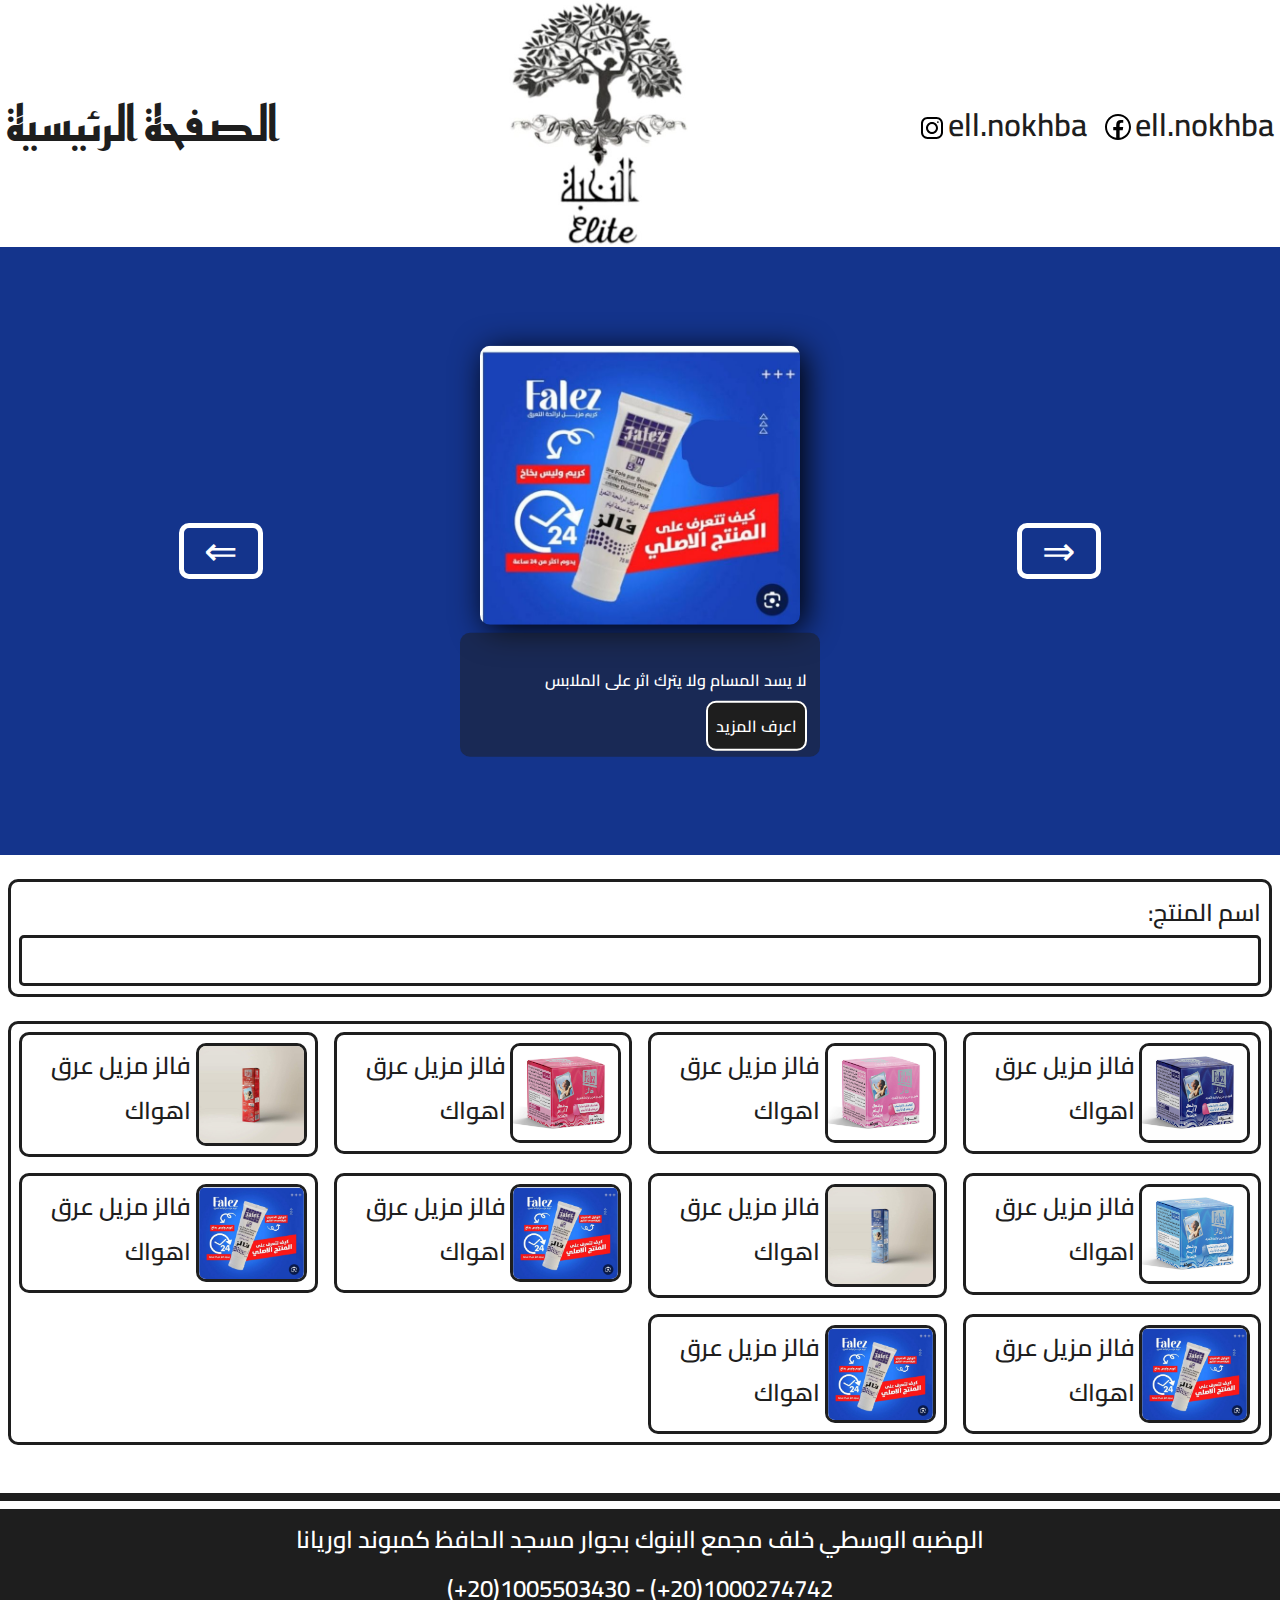
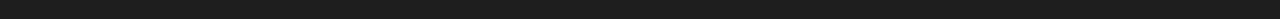
==== commit c2066f29: "made stuff a bit more responsive" ====
--- a/Al-nokhba/index.html
+++ b/Al-nokhba/index.html
@@ -90,7 +90,7 @@
                         <img src="images\images\1d6fac7e-9d2f-49a5-a896-05df2ee0e050.jfif" alt="فالز مزيل عرق اهواك">
                         <p>فالز مزيل عرق اهواك</p>
                     </li>
-                     
+                    </a>
                     <a href="#">
                     <li>
                         
--- a/Al-nokhba/styles.css
+++ b/Al-nokhba/styles.css
@@ -5,7 +5,7 @@
 
 * {
     transition: all 0.3s;
-    border-radius: 20px;
+    border-radius: 10px;
     box-sizing: border-box;
 }
 *:not(.carousel > button) {
@@ -22,31 +22,35 @@
     border-radius: 0%;
 }
 
+
+
 body {
+    
     background-color: white;
     color: rgb(30, 30, 30);
     margin: 0;
     position: relative;
-    min-height: 100vh;
-}
+}
+
 
 a {
     text-decoration: none;
     color: inherit;
 }
-
+nav img {
+    max-width: min(2rem, 3vw);
+    transform: translate(0, 25%);
+}
 nav a div{
     display: inline;
-    font-size: 2vw;
+    font-size: min(2rem, 3vw);
     text-decoration: none;
-    position: relative;
-    bottom: 0.5rem;
 }
 nav a:first-child{
     margin-left: 1em;
 }
 h1 {
-    font-size: 3vw;
+    font-size: min(3rem, 5vw);
     margin: 0;
     font-family: "Reem Kufi", sans-serif !important;
     font-optical-sizing: auto;
@@ -55,28 +59,30 @@
 }
 
 .logo {
-    width: 7vw;
+    max-width: 14vw;
 }
 .title {
     background-color: white;
     font-size: 1vw;
-}
-.title, .carousel, .carousel li {
+    
+    padding: 0 .5em;
+    justify-content: space-between;
+}
+.title, .carousel, .carousel li{
     align-items: center;
     display: flex;
-    justify-content: space-between;
-    padding: 0.8em 8em;
 }
 .carousel {
     background: #1941B0;
-    min-height: 35em;
+    min-height: 38em;
+    
+    justify-content: space-around;
 }
 .overlay {
     position: absolute;
     background-color: black;
     opacity: 20%;
-    min-height: 35em;
-    margin: 0 -8em;
+    min-height: 38em;
     width: 100%;
 }
 .carousel > button {
@@ -102,6 +108,8 @@
 }
 .carousel li {
     position: absolute;
+    flex-direction: column;
+    justify-content: space-between;
     bottom: 50%;
     transform: translate(-50%, 50%);
     left: 50%;
@@ -109,37 +117,33 @@
 }
 .img-text {
     position: relative;
-    width: min(40ch, 20vw);
-    min-height: 20em;
+    width: min(40ch, 80vw);
     background-color: rgba(30, 30, 30, 50%);
-    margin-right: 0.8rem;
     z-index: 50;  
-    color: white;
-    padding: 1em 0.8em 4.5em;
-}
-.img-text p {
-    font-size: min(1.8rem, 2vw);
+    margin-top: .5rem;
+    color: white;
+    padding: 1em 0.8em ;
+}
+.img-text p, .img-text a {
+    font-size: min(1rem, 5vw);
 }
 .img-text a {
-    position: absolute;
     color: white;
     text-decoration: none;
     border: 2px solid white;
     background-color: rgb(30, 30, 30);
-    padding: 0.8em;
-    bottom: 2.5em;
-    right: 0.8em;
+    padding: 0.5em;
 }
 .carousel img {
-    width: min(30em, 30vw);
-    filter: drop-shadow(1em 1em 1em black);
+    max-width: min(20em, 80vw);
+    filter: drop-shadow(5px 5px 1em black);
 }
 .carousel li[data-active]{
     opacity: 100%; 
     z-index: 99;
 }
 .carousel:hover img {
-    filter: drop-shadow(1.5em 1.5em black);
+    filter: drop-shadow(10px 10px black);
 }
 .carousel:hover .overlay {
     opacity: 50%;
@@ -156,24 +160,23 @@
     border-bottom: .5em solid rgb(30, 30, 30);
 }
 .product-list {
-    margin: 3em auto;
-    padding: 3em;
-    width: 80%;
+    margin: 1em auto;
+    padding: .5em;
 }
 .product-search, .products {
     margin-bottom: 1.5em;
     background-color: white;
     border: 3px solid rgb(30, 30, 30);
-    padding: 2em;
+    padding: .5em;
 }
 .product-list label[for="product-search"], #product-search {
-    font-size: 2rem;
+    font-size: 1.5rem;
     font-weight: 600;
     width: 100%;
 }
 .product-list #product-search {
     font-size: 1.5rem;
-    padding: 0 1rem;
+    padding: 0;
     background-color: white;
     border: 3px solid rgb(30, 30, 30);
     color: rgb(30, 30, 30);
@@ -181,16 +184,20 @@
 }
 .products {
     display: grid;
-    grid-template-columns: repeat(auto-fit, minmax(12em, 1fr));
+    grid-template-columns: repeat(auto-fit, minmax(15em, 1fr));
     gap: 1em;
 }
 .products a {
     display: inline;
 }
 .products li {
-    border: 3px solid rgb(30, 30, 30);
-    padding: 1em;
+    flex-direction: row;
+    justify-content: space-between;
+    flex-wrap: nowrap;
+    border: 3px solid rgb(30, 30, 30);
+    padding: .5em;
     background-color: rgba(30, 30, 30, 0%);
+    display: flex;
 }
 .products li:hover {
     background-color: rgba(30, 30, 30, 17%);
@@ -199,11 +206,12 @@
     font-weight: 650;
 }
 .products img {
-    width: 100%;
+    width: 40%;
     border: 3px solid rgb(30, 30, 30);
     position: relative;
 }
 .products p {
+    margin: 0 .2em 0 0;
     font-size: 1.5rem;
 }
 
@@ -219,4 +227,10 @@
     font-size: 1.5rem;
     font-weight: 200;
     margin: 0.25rem;
+}
+
+@media(max-width:768px) {
+    .carousel button {
+        display: none;
+    }
 }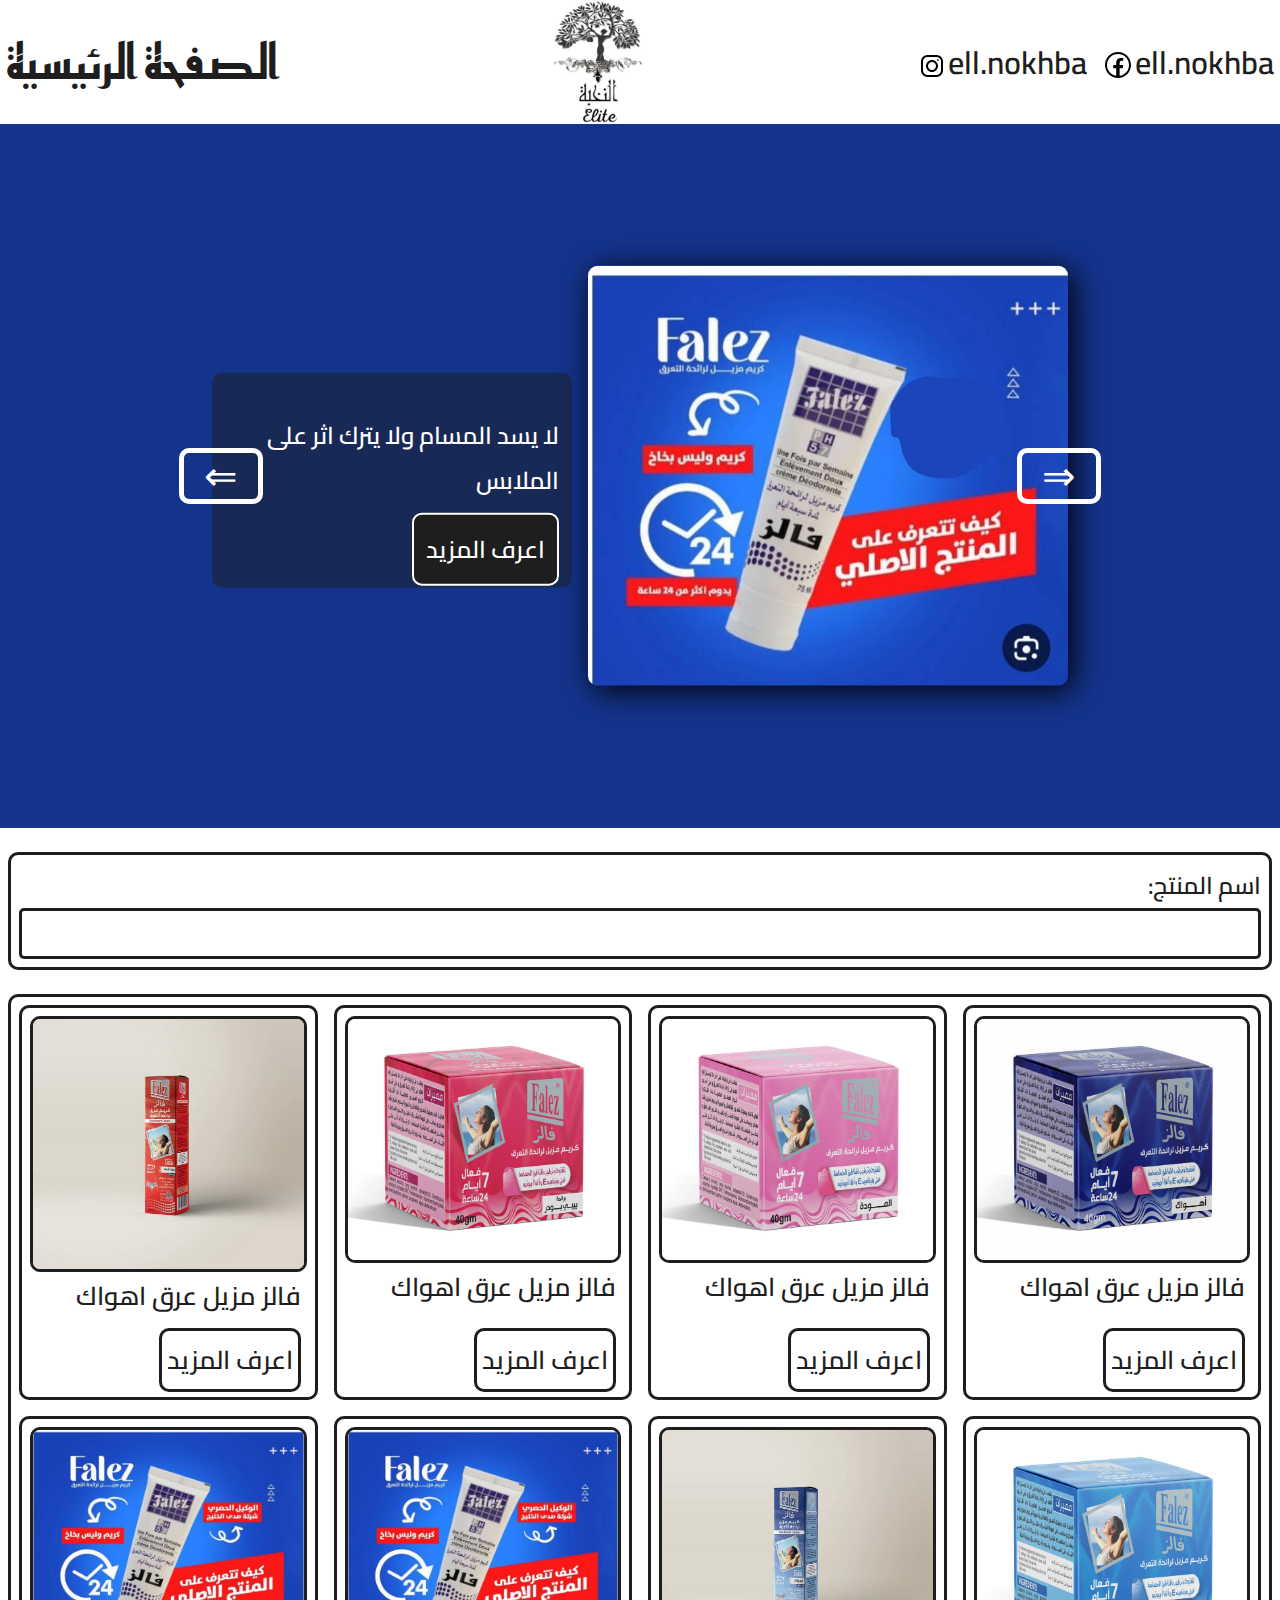
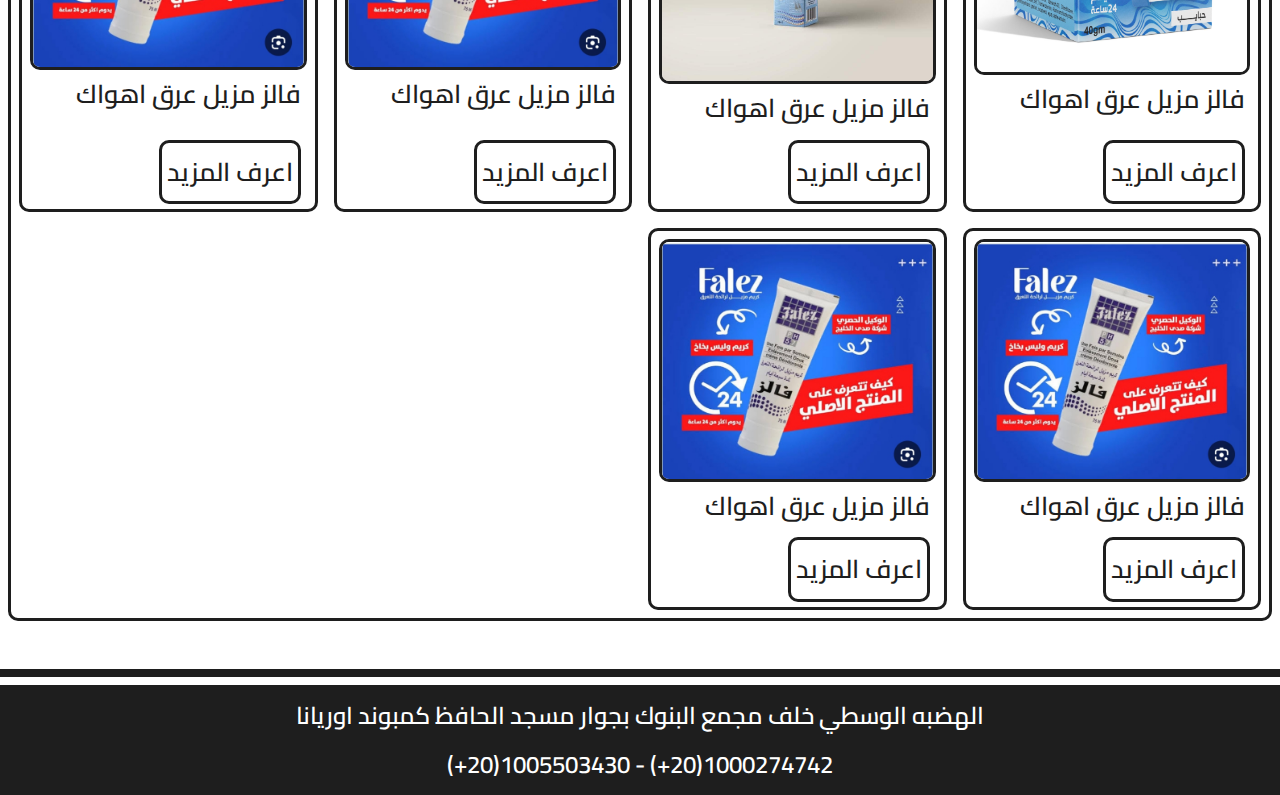
==== commit 53db7c0c: "made everything responsive except title" ====
--- a/Al-nokhba/index.html
+++ b/Al-nokhba/index.html
@@ -84,85 +84,105 @@
                 <input type="text" id="product-search" onkeyup="productSearch()">
             </div>
             <ul class="products" id="products">
-                    <a href="#">
                     <li>
                         
                         <img src="images\images\1d6fac7e-9d2f-49a5-a896-05df2ee0e050.jfif" alt="فالز مزيل عرق اهواك">
-                        <p>فالز مزيل عرق اهواك</p>
+                        <p>فالز مزيل عرق اهواك
+                            <br>
+                        <a href="#" target="_blank">اعرف المزيد</a>
+                        </p>
+                        
                     </li>
-                    </a>
-                    <a href="#">
                     <li>
                         
                         <img src="images\images\57dd3c00-896b-4e75-8361-72cd083eb394.jfif" alt="فالز مزيل عرق اهواك">
-                        <p>فالز مزيل عرق اهواك</p>
+                        <p>فالز مزيل عرق اهواك
+                            <br>
+                        <a href="#" target="_blank">اعرف المزيد</a>
+                        </p>
+                        
                         
                     </li>
-                    </a>
-                    <a href="#">
                     <li>
                         
                         <img src="images\images\89f73243-185f-4745-831d-26a167de9f90.jfif" alt="فالز مزيل عرق اهواك">
-                        <p>فالز مزيل عرق اهواك</p>
+                        <p>فالز مزيل عرق اهواك
+                            <br>
+                        <a href="#" target="_blank">اعرف المزيد</a>
+                        </p>
+                        
                         
                     </li>
-                    </a>
-                    <a href="#">
                     <li>
                         
                         <img src="images\images\95f78940-6438-4fb5-b10d-22bf02aa5de5.jfif" alt="فالز مزيل عرق اهواك">
-                        <p>فالز مزيل عرق اهواك</p>
+                        <p>فالز مزيل عرق اهواك
+                            <br>
+                        <a href="#" target="_blank">اعرف المزيد</a>
+                        </p>
+                        
                         
                     </li>
-                    </a>
-                    <a href="#">
                     <li>
                         
                         <img src="images\images\b548fe90-c2f8-401d-99cb-720822031176.jfif" alt="فالز مزيل عرق اهواك">
-                        <p>فالز مزيل عرق اهواك</p>
+                        <p>فالز مزيل عرق اهواك
+                            <br>
+                        <a href="#" target="_blank">اعرف المزيد</a>
+                        </p>
+                        
                         
                     </li>
-                    </a>
-                    <a href="#">
                     <li>
                         
                         <img src="images\images\c54f9d52-62b0-469a-b16a-82ed2395dfee.jfif" alt="فالز مزيل عرق اهواك">
-                        <p>فالز مزيل عرق اهواك</p>
+                        <p>فالز مزيل عرق اهواك
+                            <br>
+                        <a href="#" target="_blank">اعرف المزيد</a>
+                        </p>
+                        
                         
                     </li>
-                    </a>
-                    <a href="#">
                     <li>
                         
                         <img src="images/ads/e79a6ccd-1243-4717-83a1-f64e7f9e0c98.jpg" alt="فالز مزيل عرق اهواك">
-                        <p>فالز مزيل عرق اهواك</p>
+                        <p>فالز مزيل عرق اهواك
+                            <br>
+                        <a href="#" target="_blank">اعرف المزيد</a>
+                        </p>
+                        
                         
                     </li>
-                    </a>
-                    <a href="#">
                     <li>
                         
                         <img src="images/ads/e79a6ccd-1243-4717-83a1-f64e7f9e0c98.jpg" alt="فالز مزيل عرق اهواك">
-                        <p>فالز مزيل عرق اهواك</p>
+                        <p>فالز مزيل عرق اهواك
+                            <br>
+                        <a href="#" target="_blank">اعرف المزيد</a>
+                        </p>
+                        
                         
                     </li>
-                    </a>
-                    <a href="#">
                     <li>
                         
                         <img src="images/ads/e79a6ccd-1243-4717-83a1-f64e7f9e0c98.jpg" alt="فالز مزيل عرق اهواك">
-                        <p>فالز مزيل عرق اهواك</p>
+                        <p>فالز مزيل عرق اهواك
+                            <br>
+                        <a href="#" target="_blank">اعرف المزيد</a>
+                        </p>
+                        
                         
                     </li>
-                    </a>
-                    <a href="#">
                     <li>
                         
                         <img src="images/ads/e79a6ccd-1243-4717-83a1-f64e7f9e0c98.jpg" alt="فالز مزيل عرق اهواك">
-                        <p>فالز مزيل عرق اهواك</p>
+                        <p>فالز مزيل عرق اهواك
+                            <br>
+                        <a href="#" target="_blank">اعرف المزيد</a>
+                        </p>
+                        
                         
                     </li>
-                    </a>
             </ul>
         </div>
     </main>
--- a/Al-nokhba/styles.css
+++ b/Al-nokhba/styles.css
@@ -59,7 +59,7 @@
 }
 
 .logo {
-    max-width: 14vw;
+    max-width: 7vw;
 }
 .title {
     background-color: white;
@@ -74,7 +74,7 @@
 }
 .carousel {
     background: #1941B0;
-    min-height: 38em;
+    min-height: 44em;
     
     justify-content: space-around;
 }
@@ -82,7 +82,7 @@
     position: absolute;
     background-color: black;
     opacity: 20%;
-    min-height: 38em;
+    min-height: 44em;
     width: 100%;
 }
 .carousel > button {
@@ -109,7 +109,8 @@
 .carousel li {
     position: absolute;
     flex-direction: column;
-    justify-content: space-between;
+    justify-content: center;
+    gap: 1em;
     bottom: 50%;
     transform: translate(-50%, 50%);
     left: 50%;
@@ -125,7 +126,7 @@
     padding: 1em 0.8em ;
 }
 .img-text p, .img-text a {
-    font-size: min(1rem, 5vw);
+    font-size: min(1.5rem, 5vw);
 }
 .img-text a {
     color: white;
@@ -184,7 +185,7 @@
 }
 .products {
     display: grid;
-    grid-template-columns: repeat(auto-fit, minmax(15em, 1fr));
+    grid-template-columns: repeat(auto-fit, minmax(21em, 1fr));
     gap: 1em;
 }
 .products a {
@@ -192,12 +193,13 @@
 }
 .products li {
     flex-direction: row;
-    justify-content: space-between;
+    justify-content: start;
     flex-wrap: nowrap;
     border: 3px solid rgb(30, 30, 30);
     padding: .5em;
     background-color: rgba(30, 30, 30, 0%);
     display: flex;
+    position: relative;
 }
 .products li:hover {
     background-color: rgba(30, 30, 30, 17%);
@@ -206,13 +208,24 @@
     font-weight: 650;
 }
 .products img {
-    width: 40%;
+    width: 50%;
     border: 3px solid rgb(30, 30, 30);
     position: relative;
 }
 .products p {
     margin: 0 .2em 0 0;
-    font-size: 1.5rem;
+    font-size: 5vw;
+}
+.products a {
+    display: block;
+    border: 3px solid rgb(30, 30, 30);
+    position: absolute;
+    bottom: .2em;
+    padding: .2em;
+}
+.products li:hover a {
+    background-color: rgb(30, 30, 30);
+    color: white;
 }
 
 footer {
@@ -229,7 +242,32 @@
     margin: 0.25rem;
 }
 
-@media(max-width:768px) {
+@media(min-width:725px) {
+    .products {    
+        grid-template-columns: repeat(auto-fit, minmax(15em, 1fr));
+    }
+    .products li {
+        flex-direction: column;
+    }
+    .products p {
+        font-size: 1.6rem;
+        padding-bottom: 2.7em;
+    }
+    .products img {
+        width: 100%;
+    }
+}
+
+@media(min-width:992px) {
+    .carousel li {
+        flex-direction: row;
+    }
+    .carousel img {
+        max-width: 30em;
+    }
+}
+
+@media(max-width:1200px) {
     .carousel button {
         display: none;
     }
